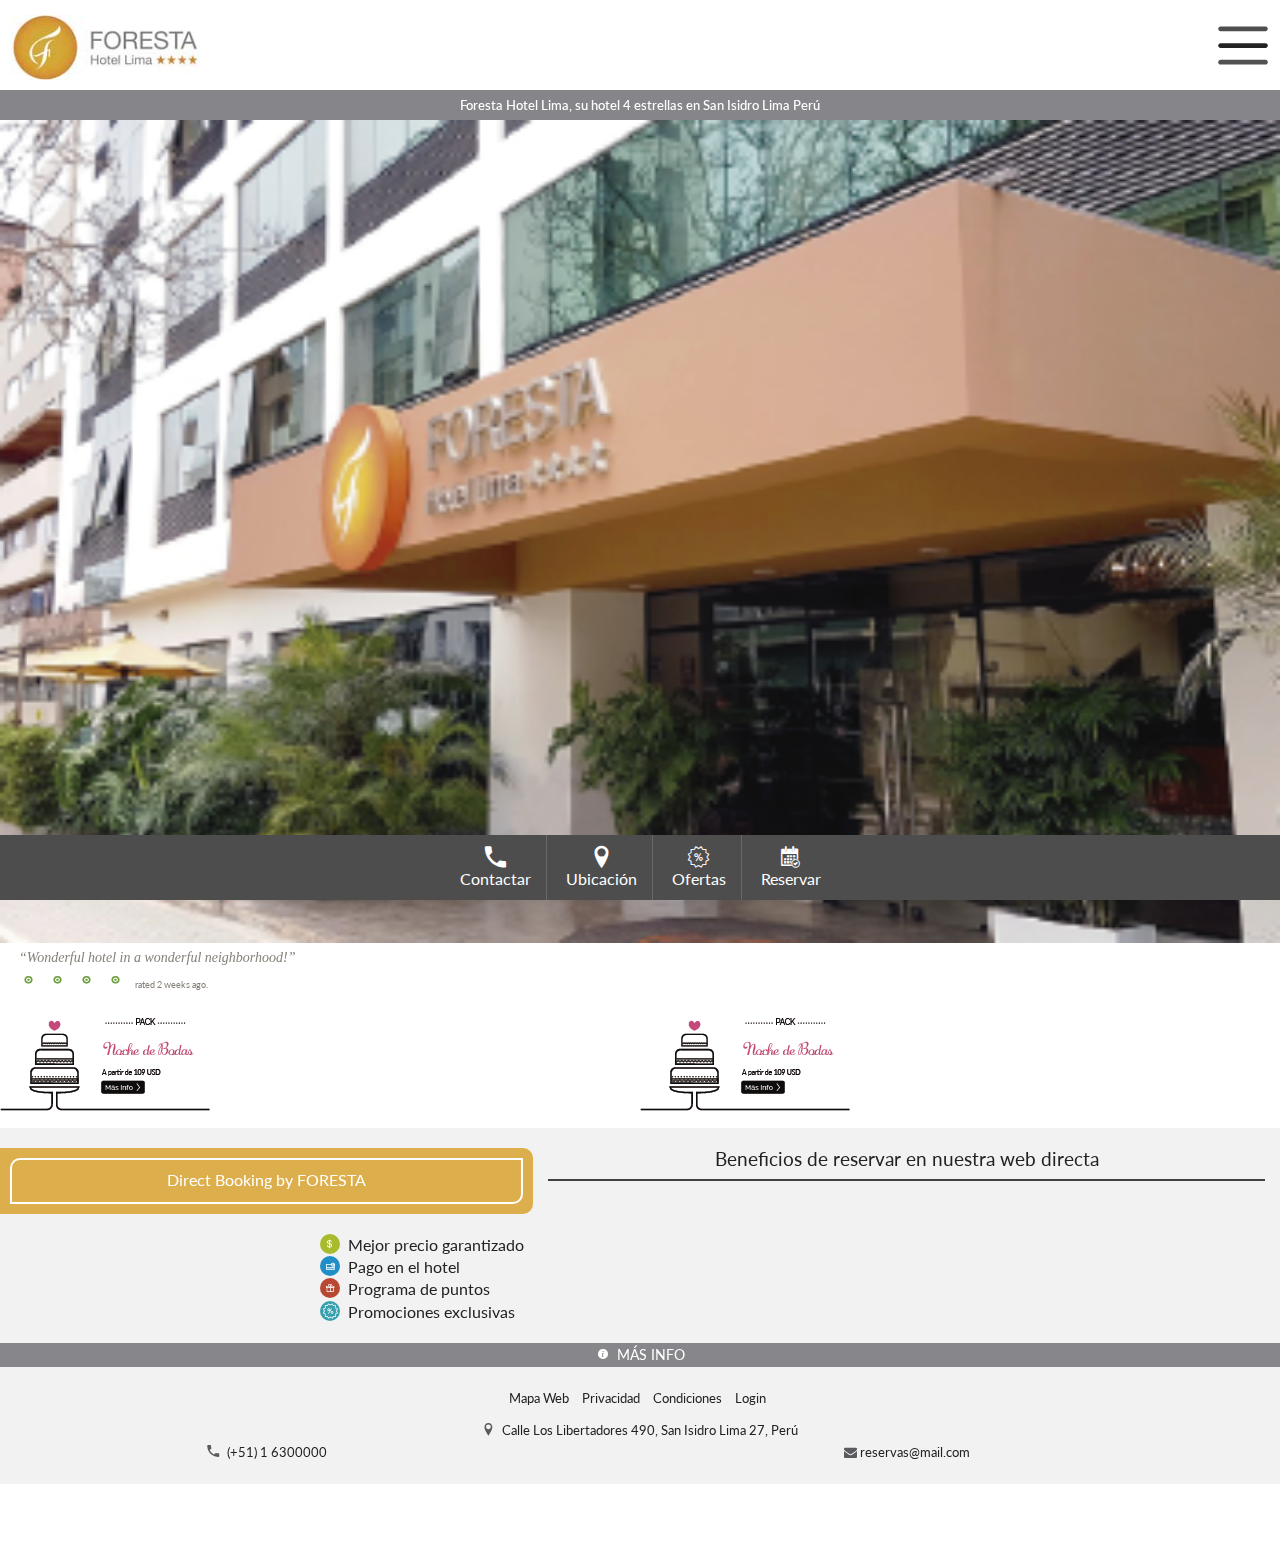
==== index.html @ a91d4d41 "Template Mobile hotel" ====
<!DOCTYPE html>
<html>
  <head>
    <title>
      Foresta hotel lima | Movile
    </title>
    <meta charset="utf-8"/>
    <link href="assets/css/forestahotellima.css" rel="stylesheet" type="text/css"/>
    <style>
      .slideout-menu { left: auto; }
      .btn-hamburger { left: auto; right: 12px;}
      .box { height: 1500px; }
    </style>
    <title>
      Slideout right tests
    </title>
  </head>
  <body>
    <nav class="menu" id="menu">
      <section class="menu-section">
        <!-- <h3 class="menu-section-title">
          Docs
        </h3> -->
        <ul class="menu-section-list">
          <li>
            <a href="#" target="_blank">
              Contactar
            </a>
          </li>
          <li>
            <a href="#" target="_blank">
              Contactar
            </a>
          </li>
          <li>
            <a href="#" target="_blank">
              API
            </a>
          </li>
          <li>
            <a href="#" target="_blank">
              Contactar
            </a>
          </li>
        </ul>
      </section>
    </nav>
    <main class="panel" id="panel">
      <header class="panel-header">
        <button class="btn-hamburger js-slideout-toggle">
        </button>
        <h1 class="logo">
          <img src="/assets/img/svg/logo.svg"/>
        </h1>
      </header>
      <section class="box-hotel-front">
        <h2 class="box-highlight">
          Foresta Hotel Lima, su hotel 4 estrellas en San Isidro Lima Perú
        </h2>
        <div class="box-content">
          <img src="/assets/img/slider-home/hotelfront-01.png">
          </img>
        </div>
        <div class="comenth">
          <span class="comments">
            “Wonderful hotel in a wonderful neighborhood!”
          </span>
          <span class="review-star">
            <i class="icon-ico-pointsev">
            </i>
            <i class="icon-ico-pointsev">
            </i>
            <i class="icon-ico-pointsev">
            </i>
            <i class="icon-ico-pointsev">
            </i>
            rated 2 weeks ago.
          </span>
        </div>
      </section>
      <section class="slide">
        <div class="slide-hor">
          <div class="slide-cont">
            <img src="/assets/img/svg/packs/pack01.png"/>
            
          </div>
          <div class="slide-cont">
            <img src="/assets/img/svg/packs/pack01.png"/>
            
          </div>
          <div class="slide-cont">
            <img src="/assets/img/svg/packs/pack01.png"/>
            
          </div>
        </div>
      </section>
      <section class="benefis">
        <div class=" clearfix _mb10">
          <div class="col-xs-5 con-ben">
            <div class="box-cob">
              <p>
                <span>
                  Direct Booking
                </span>
                <span>
                  <span>
                    by
                  </span>
                  FORESTA
                </span>
              </p>
            </div>
          </div>
          <div class="col-xs-7">
            <p class="cont-txt-bn">
              Beneficios de reservar en nuestra web directa
            </p>
          </div>
        </div>
        <div class="dimeul">
          <div>
            <i class="icon-ico-current ">
            </i>
            Mejor precio garantizado
          </div>
          <div>
            <i class="icon-ico-creditcard ">
            </i>
            Pago en el hotel
          </div>
          <div>
            <i class="icon-ico-gift">
            </i>
            Programa de puntos
          </div>
          <div>
            <i class="icon-ico-promo ">
            </i>
            Promociones exclusivas
          </div>
        </div>
        <div class="infoben">
          <span>
            <i class="icon-ico-masinfo">
            </i>
            MÁS INFO
          </span>
        </div>
      </section>
      <footer class="footer">
        <div class="menu-fo">
          <ul class="list-inline">
            <li>
              Mapa Web
            </li>
            <li>
              Privacidad
            </li>
            <li>
              Condiciones
            </li>
            <li>
              Login
            </li>
          </ul>
        </div>
        <div class="directa clearfix">
          <i class="icon-ico-locale grays">
          </i>
          <span>
            Calle Los Libertadores 490, San Isidro Lima 27, Perú
          </span>
        </div>
        <div class="directa clearfix">
          <div class="col-xs-5">
            <i class="icon-ico-phone grays">
            </i>
            <span>
              (+51) 1 6300000
            </span>
          </div>
          <div class="col-xs-7">
            <span>
             <i class="fa fa-envelope grays" aria-hidden="true"></i>
              reservas@mail.com
            </span>
          </div>
        </div>
      </footer>
    </main>
    <script src="assets/js/lib/jquery.min.js">
    </script>
    <script src="assets/css/lib/bootstrap-3.3.7/js/bootstrap.min.js">
    </script>
    <script src="assets/js/lib/selectric/jquery.selectric.js">
    </script>
    <script src="assets/js/lib/slideout/slideout.min.js">
    </script>
    <script src="assets/css/lib/slick-1.6.0/slick/slick.min.js">
    </script>
    <script src="assets/js/forestahotellima.js">
    </script>
    <script>
      window.onload = function() {
        var slideout = new Slideout({
          'panel': document.getElementById('panel'),
          'menu': document.getElementById('menu'),
          'side': 'right'
        });

        document.querySelector('.js-slideout-toggle').addEventListener('click', function() {
          slideout.toggle();
        });

        document.querySelector('.menu').addEventListener('click', function(eve) {
          if (eve.target.nodeName === 'A') { slideout.close(); }
        });
      };
    </script>
    <div class="fiedmenub">
    	<ul class="list-inline">
    		<li>
    			<a href="#">
    				<span class="icon-ico-phone"></span>
    				<p>Contactar</p>
    			</a>
    		</li>
    		<li>
    			<a href="#">
    				<span class="icon-ico-locale"></span>
    				<p>Ubicación</p>
    			</a>
    		</li>
    		<li>
    			<a href="#">
    				<span class="icon-ico-promo"></span>
    				<p>Ofertas</p>
    			</a>
    		</li>
    		<li>
    			<a href="#">
    				<span class="icon-ico-reserv"></span>
    				<p>Reservar</p>
    			</a>
    		</li>
    	</ul>
    </div>
  </body>
</html>
---- assets/css/forestahotellima.css ----
@import url(lib/bootstrap-3.3.7/css/bootstrap.min.css);@import url(lib/slick-1.6.0/slick/slick.css);@import url(lib/slick-1.6.0/slick/slick-theme.css);@import url(fonts/font-awesome/css/font-awesome.min.css);@import url(fonts/fontforesta/stylesheet.css);@import url(fonts/foresta-font-icon/style.css);@import url(lib/slideout/index.css);.selectric-wrapper{position:relative;cursor:pointer}.selectric-responsive{width:100%}.selectric{border:1px solid #DDD;border-radius:0px;background:#F8F8F8;position:relative;overflow:hidden}.selectric .label{display:block;white-space:nowrap;overflow:hidden;text-overflow:ellipsis;margin:0 38px 0 10px;font-size:12px;line-height:38px;color:#444;height:38px;user-select:none}.selectric .button{display:block;position:absolute;right:0;top:0;width:38px;height:38px;line-height:38px;background-color:#F8f8f8;color:#BBB;text-align:center;font:0/0 a;*font:20px/38px Lucida Sans Unicode,Arial Unicode MS,Arial}.selectric .button:after{content:" ";position:absolute;top:0;right:0;bottom:0;left:0;margin:auto;width:0;height:0;border:4px solid transparent;border-top-color:#BBB;border-bottom:none}.selectric-focus .selectric{border-color:#aaa}.selectric-hover .selectric{border-color:#c4c4c4}.selectric-hover .selectric .button{color:#a2a2a2}.selectric-hover .selectric .button:after{border-top-color:#a2a2a2}.selectric-open{z-index:9999}.selectric-open .selectric{border-color:#c4c4c4}.selectric-open .selectric-items{display:block}.selectric-disabled{filter:alpha(opacity=50);opacity:0.5;cursor:default;user-select:none}.selectric-hide-select{position:relative;overflow:hidden;width:0;height:0}.selectric-hide-select select{position:absolute;left:-100%}.selectric-hide-select.selectric-is-native{position:absolute;width:100%;height:100%;z-index:10}.selectric-hide-select.selectric-is-native select{position:absolute;top:0;left:0;right:0;height:100%;width:100%;border:none;z-index:1;box-sizing:border-box;opacity:0}.selectric-input{position:absolute !important;top:0 !important;left:0 !important;overflow:hidden !important;clip:rect(0, 0, 0, 0) !important;margin:0 !important;padding:0 !important;width:1px !important;height:1px !important;outline:none !important;border:none !important;*font:0/0 a !important;background:none !important}.selectric-temp-show{position:absolute !important;visibility:hidden !important;display:block !important}.selectric-items{display:none;position:absolute;top:100%;left:0;background:#F8F8F8;border:1px solid #c4c4c4;z-index:-1;box-shadow:0 0 10px -6px}.selectric-items .selectric-scroll{height:100%;overflow:auto}.selectric-above .selectric-items{top:auto;bottom:100%}.selectric-items ul,.selectric-items li{list-style:none;padding:0;margin:0;font-size:12px;line-height:20px;min-height:20px}.selectric-items li{display:block;padding:10px;color:#666;cursor:pointer}.selectric-items li.selected{background:#E0E0E0;color:#444}.selectric-items li.highlighted{background:#D0D0D0;color:#444}.selectric-items li:hover{background:#D5D5D5;color:#444}.selectric-items .disabled{filter:alpha(opacity=50);opacity:0.5;cursor:default !important;background:none !important;color:#666 !important;user-select:none}.selectric-items .selectric-group .selectric-group-label{font-weight:bold;padding-left:10px;cursor:default;user-select:none;background:none;color:#444}.selectric-items .selectric-group.disabled li{filter:alpha(opacity=100);opacity:1}.selectric-items .selectric-group li{padding-left:25px}*{font-family:'Lato', Raleway, sans-serif}body{margin:0;padding:0}.logo{width:200px;margin:0;padding-left:10px;padding-top:10px}.box-hotel-front .box-highlight{background-color:#868589;color:#fff;padding:8px;text-align:center;font-size:13px;font-family:'Lato';margin:0;margin-top:10px}.box-hotel-front .box-content img{width:100%;height:auto;margin:0;padding:0}.box-hotel-front .comenth .comments{display:block;font-family:'Times New Roman';font-size:14px;padding:4px;color:#858078;padding-bottom:0;padding-left:19px;font-style:italic;text-align:left}.box-hotel-front .comenth .review-star{display:block;font-size:9px;color:#858078;font-family:'Lato';padding-left:19px;text-align:left}.box-hotel-front .comenth .review-star i.icon-ico-pointsev{font-size:19px}.slide .slide-hor .slide-cont.slick-slide{margin-right:20px}.benefis{padding-top:20px;background-color:#f2f2f2}.benefis ._mb10{margin-bottom:20px}.benefis .dimeul{text-align:left;margin-bottom:20px;padding-left:25%;padding-right:25%}.benefis .con-ben{background-color:#dcaf4c;color:#fff;padding:10px;border-radius:0 10px 10px 0}.benefis .con-ben .box-cob{border-radius:10px 0 10px 0;border:2px solid #fff;padding-top:9px}.benefis .cont-txt-bn{font-size:19px;border-bottom:2px solid #434142;padding-bottom:8px}.benefis .brgrem{border-radius:10px;margin-right:7px}.benefis .brgrem.greem-con{background:#aaba2d}.benefis .brgrem.blue-con{background:#218fc7}.benefis .brgrem.red-con{background:#b94833}.benefis .brgrem.mgt-con{background:#39a1ae}.benefis .icon-ico-promo:before{background:#39a1ae;border-radius:10px;padding:2px}.benefis .icon-ico-current:before{background:#aaba2d;border-radius:10px;padding:2px}.benefis .icon-ico-creditcard:before{background:#218fc7;border-radius:10px;padding:2px}.benefis .icon-ico-gift:before{background:#b94833;border-radius:10px;padding:2px}.benefis .infoben{background-color:#87868a}.benefis .infoben span{font-family:'Lato';font-size:14px;color:#fff}.footer{padding-top:20px;background-color:#f2f2f2;font-size:13px;padding-bottom:20px}.footer .grays:before{color:#5b5b5f}.modal-backdrop{position:fixed;top:16%;right:0;bottom:9.5%;left:0;z-index:3;background-color:transparent}.modal{position:fixed;top:7%;right:0;bottom:0;left:0;z-index:4;display:none;overflow:hidden;-webkit-overflow-scrolling:touch;outline:0}.modal-header{border-bottom:1px solid #f2f2f2;background:#d7d8db;border-radius:10px 10px 0 0;padding:0}.modal-header .close{margin-top:-2px;position:absolute;right:11px;top:10px}.compare-pre{background:#00203e;bottom:65px;z-index:9;position:fixed;width:100%;text-align:center;padding-top:7px}.compare-pre a{color:#fff;text-decoration:none}.modal-content{position:relative;background-color:#f2f2f2;-webkit-background-clip:padding-box;background-clip:padding-box;border:none;border:none;border-radius:0;outline:0;-webkit-box-shadow:none;box-shadow:none}.modal-body{padding:20px;overflow:scroll;height:369px}.continit p{font-size:9px;line-height:12px}.icon-ico-current:before{background:#aaba2d;border-radius:10px;padding:2px}.tbles h4{font-family:'Lato';font-style:italic;font-size:12px}.tbles .f9{font-size:9px;line-height:13px}.acotap{background-color:#ccc;margin-bottom:9px}.acotap a{padding-left:10px;font-size:10px;font-family:'Lato';font-style:italic;color:#000}.contentoll{padding:10px;font-size:8px;font-family:'Lato';font-style:italic;background:#f7f4f4}.sds{background:#828282;width:35px;height:24px;padding-top:2px;color:#fff}.fiedmenub{height:65px;position:relative}.fiedmenub ul{text-align:center;margin:0;background-color:#4d4d4d;color:#fff;position:fixed;bottom:0;width:100%;z-index:5}.fiedmenub ul li{padding-top:10px;padding-right:15px;padding-left:15px;border-right:.5px solid #696969}.fiedmenub ul li:last-child{border-right:none}.fiedmenub ul li span{display:block;font-size:23px}.fiedmenub ul li a{text-decoration:none;color:#fff}.fiedmenub ul li a:hover{text-decoration:none;color:#fff}.panel{margin-bottom:0;background-color:#fff;border:none;border-radius:none;-webkit-box-shadow:none;box-shadow:none}
/*# sourceMappingURL=forestahotellima.css.map */
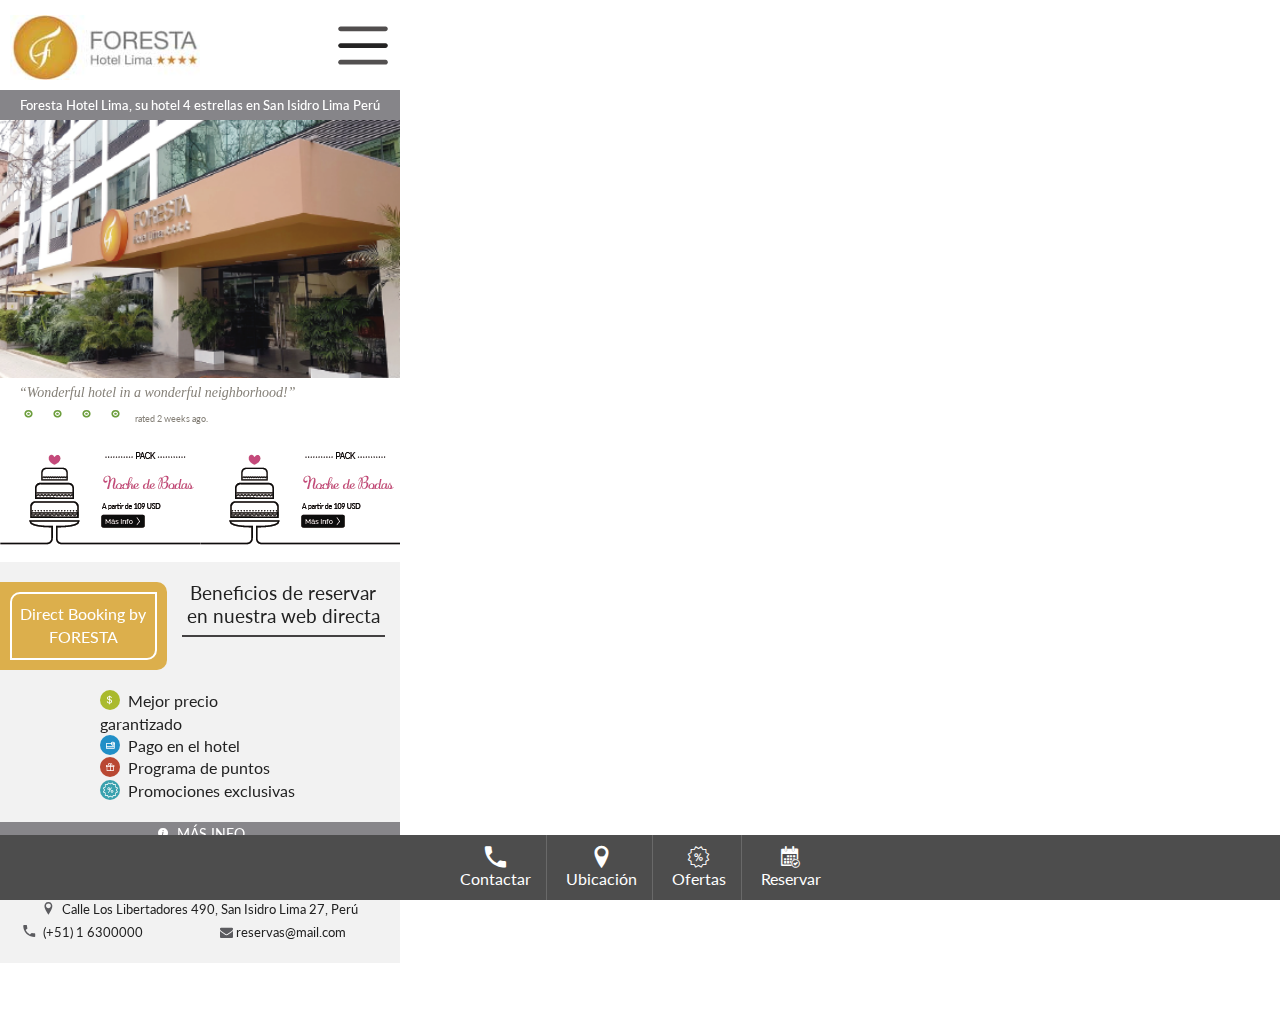
==== commit 6dbc3a82: "Edit imagen error" ====
--- a/index.html
+++ b/index.html
@@ -15,7 +15,7 @@
       Slideout right tests
     </title>
   </head>
-  <body>
+  <body class="c400" style="width: 400px;">
     <nav class="menu" id="menu">
       <section class="menu-section">
         <!-- <h3 class="menu-section-title">
@@ -50,7 +50,7 @@
         <button class="btn-hamburger js-slideout-toggle">
         </button>
         <h1 class="logo">
-          <img src="/assets/img/svg/logo.svg"/>
+          <img src="assets/img/svg/logo.svg"/>
         </h1>
       </header>
       <section class="box-hotel-front">
@@ -58,7 +58,7 @@
           Foresta Hotel Lima, su hotel 4 estrellas en San Isidro Lima Perú
         </h2>
         <div class="box-content">
-          <img src="/assets/img/slider-home/hotelfront-01.png">
+          <img src="assets/img/slider-home/hotelfront-01.png">
           </img>
         </div>
         <div class="comenth">
@@ -81,15 +81,15 @@
       <section class="slide">
         <div class="slide-hor">
           <div class="slide-cont">
-            <img src="/assets/img/svg/packs/pack01.png"/>
+            <img src="assets/img/svg/packs/pack01.png"/>
             
           </div>
           <div class="slide-cont">
-            <img src="/assets/img/svg/packs/pack01.png"/>
+            <img src="assets/img/svg/packs/pack01.png"/>
             
           </div>
           <div class="slide-cont">
-            <img src="/assets/img/svg/packs/pack01.png"/>
+            <img src="assets/img/svg/packs/pack01.png"/>
             
           </div>
         </div>
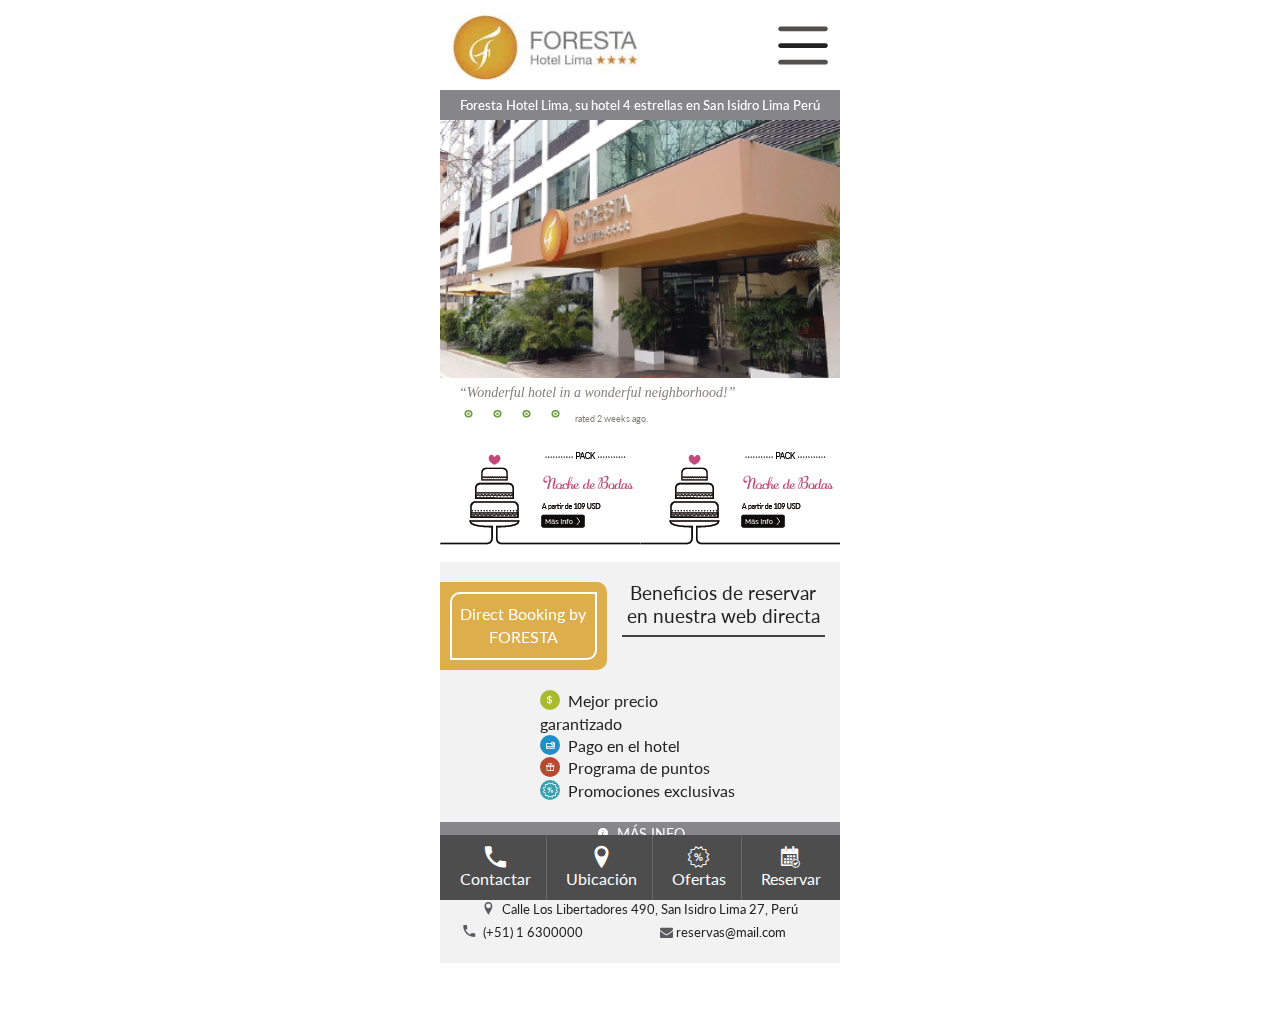
==== commit d55ab637: "Edit style fix v. mobile" ====
--- a/index.html
+++ b/index.html
@@ -1,5 +1,5 @@
 <!DOCTYPE html>
-<html>
+<html style="width: 400px;">
   <head>
     <title>
       Foresta hotel lima | Movile
@@ -15,7 +15,7 @@
       Slideout right tests
     </title>
   </head>
-  <body class="c400" style="width: 400px;">
+  <body class="c400" >
     <nav class="menu" id="menu">
       <section class="menu-section">
         <!-- <h3 class="menu-section-title">
--- a/assets/css/forestahotellima.css
+++ b/assets/css/forestahotellima.css
@@ -1,2 +1,2 @@
-@import url(lib/bootstrap-3.3.7/css/bootstrap.min.css);@import url(lib/slick-1.6.0/slick/slick.css);@import url(lib/slick-1.6.0/slick/slick-theme.css);@import url(fonts/font-awesome/css/font-awesome.min.css);@import url(fonts/fontforesta/stylesheet.css);@import url(fonts/foresta-font-icon/style.css);@import url(lib/slideout/index.css);.selectric-wrapper{position:relative;cursor:pointer}.selectric-responsive{width:100%}.selectric{border:1px solid #DDD;border-radius:0px;background:#F8F8F8;position:relative;overflow:hidden}.selectric .label{display:block;white-space:nowrap;overflow:hidden;text-overflow:ellipsis;margin:0 38px 0 10px;font-size:12px;line-height:38px;color:#444;height:38px;user-select:none}.selectric .button{display:block;position:absolute;right:0;top:0;width:38px;height:38px;line-height:38px;background-color:#F8f8f8;color:#BBB;text-align:center;font:0/0 a;*font:20px/38px Lucida Sans Unicode,Arial Unicode MS,Arial}.selectric .button:after{content:" ";position:absolute;top:0;right:0;bottom:0;left:0;margin:auto;width:0;height:0;border:4px solid transparent;border-top-color:#BBB;border-bottom:none}.selectric-focus .selectric{border-color:#aaa}.selectric-hover .selectric{border-color:#c4c4c4}.selectric-hover .selectric .button{color:#a2a2a2}.selectric-hover .selectric .button:after{border-top-color:#a2a2a2}.selectric-open{z-index:9999}.selectric-open .selectric{border-color:#c4c4c4}.selectric-open .selectric-items{display:block}.selectric-disabled{filter:alpha(opacity=50);opacity:0.5;cursor:default;user-select:none}.selectric-hide-select{position:relative;overflow:hidden;width:0;height:0}.selectric-hide-select select{position:absolute;left:-100%}.selectric-hide-select.selectric-is-native{position:absolute;width:100%;height:100%;z-index:10}.selectric-hide-select.selectric-is-native select{position:absolute;top:0;left:0;right:0;height:100%;width:100%;border:none;z-index:1;box-sizing:border-box;opacity:0}.selectric-input{position:absolute !important;top:0 !important;left:0 !important;overflow:hidden !important;clip:rect(0, 0, 0, 0) !important;margin:0 !important;padding:0 !important;width:1px !important;height:1px !important;outline:none !important;border:none !important;*font:0/0 a !important;background:none !important}.selectric-temp-show{position:absolute !important;visibility:hidden !important;display:block !important}.selectric-items{display:none;position:absolute;top:100%;left:0;background:#F8F8F8;border:1px solid #c4c4c4;z-index:-1;box-shadow:0 0 10px -6px}.selectric-items .selectric-scroll{height:100%;overflow:auto}.selectric-above .selectric-items{top:auto;bottom:100%}.selectric-items ul,.selectric-items li{list-style:none;padding:0;margin:0;font-size:12px;line-height:20px;min-height:20px}.selectric-items li{display:block;padding:10px;color:#666;cursor:pointer}.selectric-items li.selected{background:#E0E0E0;color:#444}.selectric-items li.highlighted{background:#D0D0D0;color:#444}.selectric-items li:hover{background:#D5D5D5;color:#444}.selectric-items .disabled{filter:alpha(opacity=50);opacity:0.5;cursor:default !important;background:none !important;color:#666 !important;user-select:none}.selectric-items .selectric-group .selectric-group-label{font-weight:bold;padding-left:10px;cursor:default;user-select:none;background:none;color:#444}.selectric-items .selectric-group.disabled li{filter:alpha(opacity=100);opacity:1}.selectric-items .selectric-group li{padding-left:25px}*{font-family:'Lato', Raleway, sans-serif}body{margin:0;padding:0}.logo{width:200px;margin:0;padding-left:10px;padding-top:10px}.box-hotel-front .box-highlight{background-color:#868589;color:#fff;padding:8px;text-align:center;font-size:13px;font-family:'Lato';margin:0;margin-top:10px}.box-hotel-front .box-content img{width:100%;height:auto;margin:0;padding:0}.box-hotel-front .comenth .comments{display:block;font-family:'Times New Roman';font-size:14px;padding:4px;color:#858078;padding-bottom:0;padding-left:19px;font-style:italic;text-align:left}.box-hotel-front .comenth .review-star{display:block;font-size:9px;color:#858078;font-family:'Lato';padding-left:19px;text-align:left}.box-hotel-front .comenth .review-star i.icon-ico-pointsev{font-size:19px}.slide .slide-hor .slide-cont.slick-slide{margin-right:20px}.benefis{padding-top:20px;background-color:#f2f2f2}.benefis ._mb10{margin-bottom:20px}.benefis .dimeul{text-align:left;margin-bottom:20px;padding-left:25%;padding-right:25%}.benefis .con-ben{background-color:#dcaf4c;color:#fff;padding:10px;border-radius:0 10px 10px 0}.benefis .con-ben .box-cob{border-radius:10px 0 10px 0;border:2px solid #fff;padding-top:9px}.benefis .cont-txt-bn{font-size:19px;border-bottom:2px solid #434142;padding-bottom:8px}.benefis .brgrem{border-radius:10px;margin-right:7px}.benefis .brgrem.greem-con{background:#aaba2d}.benefis .brgrem.blue-con{background:#218fc7}.benefis .brgrem.red-con{background:#b94833}.benefis .brgrem.mgt-con{background:#39a1ae}.benefis .icon-ico-promo:before{background:#39a1ae;border-radius:10px;padding:2px}.benefis .icon-ico-current:before{background:#aaba2d;border-radius:10px;padding:2px}.benefis .icon-ico-creditcard:before{background:#218fc7;border-radius:10px;padding:2px}.benefis .icon-ico-gift:before{background:#b94833;border-radius:10px;padding:2px}.benefis .infoben{background-color:#87868a}.benefis .infoben span{font-family:'Lato';font-size:14px;color:#fff}.footer{padding-top:20px;background-color:#f2f2f2;font-size:13px;padding-bottom:20px}.footer .grays:before{color:#5b5b5f}.modal-backdrop{position:fixed;top:16%;right:0;bottom:9.5%;left:0;z-index:3;background-color:transparent}.modal{position:fixed;top:7%;right:0;bottom:0;left:0;z-index:4;display:none;overflow:hidden;-webkit-overflow-scrolling:touch;outline:0}.modal-header{border-bottom:1px solid #f2f2f2;background:#d7d8db;border-radius:10px 10px 0 0;padding:0}.modal-header .close{margin-top:-2px;position:absolute;right:11px;top:10px}.compare-pre{background:#00203e;bottom:65px;z-index:9;position:fixed;width:100%;text-align:center;padding-top:7px}.compare-pre a{color:#fff;text-decoration:none}.modal-content{position:relative;background-color:#f2f2f2;-webkit-background-clip:padding-box;background-clip:padding-box;border:none;border:none;border-radius:0;outline:0;-webkit-box-shadow:none;box-shadow:none}.modal-body{padding:20px;overflow:scroll;height:369px}.continit p{font-size:9px;line-height:12px}.icon-ico-current:before{background:#aaba2d;border-radius:10px;padding:2px}.tbles h4{font-family:'Lato';font-style:italic;font-size:12px}.tbles .f9{font-size:9px;line-height:13px}.acotap{background-color:#ccc;margin-bottom:9px}.acotap a{padding-left:10px;font-size:10px;font-family:'Lato';font-style:italic;color:#000}.contentoll{padding:10px;font-size:8px;font-family:'Lato';font-style:italic;background:#f7f4f4}.sds{background:#828282;width:35px;height:24px;padding-top:2px;color:#fff}.fiedmenub{height:65px;position:relative}.fiedmenub ul{text-align:center;margin:0;background-color:#4d4d4d;color:#fff;position:fixed;bottom:0;width:100%;z-index:5}.fiedmenub ul li{padding-top:10px;padding-right:15px;padding-left:15px;border-right:.5px solid #696969}.fiedmenub ul li:last-child{border-right:none}.fiedmenub ul li span{display:block;font-size:23px}.fiedmenub ul li a{text-decoration:none;color:#fff}.fiedmenub ul li a:hover{text-decoration:none;color:#fff}.panel{margin-bottom:0;background-color:#fff;border:none;border-radius:none;-webkit-box-shadow:none;box-shadow:none}
+@import url(lib/bootstrap-3.3.7/css/bootstrap.min.css);@import url(lib/slick-1.6.0/slick/slick.css);@import url(lib/slick-1.6.0/slick/slick-theme.css);@import url(fonts/font-awesome/css/font-awesome.min.css);@import url(fonts/fontforesta/stylesheet.css);@import url(fonts/foresta-font-icon/style.css);@import url(lib/slideout/index.css);.selectric-wrapper{position:relative;cursor:pointer}.selectric-responsive{width:100%}.selectric{border:1px solid #DDD;border-radius:0px;background:#F8F8F8;position:relative;overflow:hidden}.selectric .label{display:block;white-space:nowrap;overflow:hidden;text-overflow:ellipsis;margin:0 38px 0 10px;font-size:12px;line-height:38px;color:#444;height:38px;user-select:none}.selectric .button{display:block;position:absolute;right:0;top:0;width:38px;height:38px;line-height:38px;background-color:#F8f8f8;color:#BBB;text-align:center;font:0/0 a;*font:20px/38px Lucida Sans Unicode,Arial Unicode MS,Arial}.selectric .button:after{content:" ";position:absolute;top:0;right:0;bottom:0;left:0;margin:auto;width:0;height:0;border:4px solid transparent;border-top-color:#BBB;border-bottom:none}.selectric-focus .selectric{border-color:#aaa}.selectric-hover .selectric{border-color:#c4c4c4}.selectric-hover .selectric .button{color:#a2a2a2}.selectric-hover .selectric .button:after{border-top-color:#a2a2a2}.selectric-open{z-index:9999}.selectric-open .selectric{border-color:#c4c4c4}.selectric-open .selectric-items{display:block}.selectric-disabled{filter:alpha(opacity=50);opacity:0.5;cursor:default;user-select:none}.selectric-hide-select{position:relative;overflow:hidden;width:0;height:0}.selectric-hide-select select{position:absolute;left:-100%}.selectric-hide-select.selectric-is-native{position:absolute;width:100%;height:100%;z-index:10}.selectric-hide-select.selectric-is-native select{position:absolute;top:0;left:0;right:0;height:100%;width:100%;border:none;z-index:1;box-sizing:border-box;opacity:0}.selectric-input{position:absolute !important;top:0 !important;left:0 !important;overflow:hidden !important;clip:rect(0, 0, 0, 0) !important;margin:0 !important;padding:0 !important;width:1px !important;height:1px !important;outline:none !important;border:none !important;*font:0/0 a !important;background:none !important}.selectric-temp-show{position:absolute !important;visibility:hidden !important;display:block !important}.selectric-items{display:none;position:absolute;top:100%;left:0;background:#F8F8F8;border:1px solid #c4c4c4;z-index:-1;box-shadow:0 0 10px -6px}.selectric-items .selectric-scroll{height:100%;overflow:auto}.selectric-above .selectric-items{top:auto;bottom:100%}.selectric-items ul,.selectric-items li{list-style:none;padding:0;margin:0;font-size:12px;line-height:20px;min-height:20px}.selectric-items li{display:block;padding:10px;color:#666;cursor:pointer}.selectric-items li.selected{background:#E0E0E0;color:#444}.selectric-items li.highlighted{background:#D0D0D0;color:#444}.selectric-items li:hover{background:#D5D5D5;color:#444}.selectric-items .disabled{filter:alpha(opacity=50);opacity:0.5;cursor:default !important;background:none !important;color:#666 !important;user-select:none}.selectric-items .selectric-group .selectric-group-label{font-weight:bold;padding-left:10px;cursor:default;user-select:none;background:none;color:#444}.selectric-items .selectric-group.disabled li{filter:alpha(opacity=100);opacity:1}.selectric-items .selectric-group li{padding-left:25px}*{font-family:'Lato', Raleway, sans-serif}body{margin:0;padding:0}.logo{width:200px;margin:0;padding-left:10px;padding-top:10px}.box-hotel-front .box-highlight{background-color:#868589;color:#fff;padding:8px;text-align:center;font-size:13px;font-family:'Lato';margin:0;margin-top:10px}.box-hotel-front .box-content img{width:100%;height:auto;margin:0;padding:0}.box-hotel-front .comenth .comments{display:block;font-family:'Times New Roman';font-size:14px;padding:4px;color:#858078;padding-bottom:0;padding-left:19px;font-style:italic;text-align:left}.box-hotel-front .comenth .review-star{display:block;font-size:9px;color:#858078;font-family:'Lato';padding-left:19px;text-align:left}.box-hotel-front .comenth .review-star i.icon-ico-pointsev{font-size:19px}.slide .slide-hor .slide-cont.slick-slide{margin-right:20px}.benefis{padding-top:20px;background-color:#f2f2f2}.benefis ._mb10{margin-bottom:20px}.benefis .dimeul{text-align:left;margin-bottom:20px;padding-left:25%;padding-right:25%}.benefis .con-ben{background-color:#dcaf4c;color:#fff;padding:10px;border-radius:0 10px 10px 0}.benefis .con-ben .box-cob{border-radius:10px 0 10px 0;border:2px solid #fff;padding-top:9px}.benefis .cont-txt-bn{font-size:19px;border-bottom:2px solid #434142;padding-bottom:8px}.benefis .brgrem{border-radius:10px;margin-right:7px}.benefis .brgrem.greem-con{background:#aaba2d}.benefis .brgrem.blue-con{background:#218fc7}.benefis .brgrem.red-con{background:#b94833}.benefis .brgrem.mgt-con{background:#39a1ae}.benefis .icon-ico-promo:before{background:#39a1ae;border-radius:10px;padding:2px}.benefis .icon-ico-current:before{background:#aaba2d;border-radius:10px;padding:2px}.benefis .icon-ico-creditcard:before{background:#218fc7;border-radius:10px;padding:2px}.benefis .icon-ico-gift:before{background:#b94833;border-radius:10px;padding:2px}.benefis .infoben{background-color:#87868a}.benefis .infoben span{font-family:'Lato';font-size:14px;color:#fff}.footer{padding-top:20px;background-color:#f2f2f2;font-size:13px;padding-bottom:20px}.footer .grays:before{color:#5b5b5f}.modal-backdrop{position:fixed;top:16%;right:0;bottom:9.5%;left:0;z-index:3;background-color:transparent}.modal{position:fixed;top:7%;right:0;bottom:0;left:0;z-index:4;display:none;overflow:hidden;-webkit-overflow-scrolling:touch;outline:0}.modal-header{border-bottom:1px solid #f2f2f2;background:#d7d8db;border-radius:10px 10px 0 0;padding:0}.modal-header .close{margin-top:-2px;position:absolute;right:11px;top:10px}.compare-pre{background:#00203e;bottom:65px;z-index:9;position:fixed;width:100%;text-align:center;padding-top:7px}.compare-pre a{color:#fff;text-decoration:none}.modal-content{position:relative;background-color:#f2f2f2;-webkit-background-clip:padding-box;background-clip:padding-box;border:none;border:none;border-radius:0;outline:0;-webkit-box-shadow:none;box-shadow:none}.modal-body{padding:20px;overflow:scroll;height:369px}.continit p{font-size:9px;line-height:12px}.icon-ico-current:before{background:#aaba2d;border-radius:10px;padding:2px}.tbles h4{font-family:'Lato';font-style:italic;font-size:12px}.tbles .f9{font-size:9px;line-height:13px}.acotap{background-color:#ccc;margin-bottom:9px}.acotap a{padding-left:10px;font-size:10px;font-family:'Lato';font-style:italic;color:#000}.contentoll{padding:10px;font-size:8px;font-family:'Lato';font-style:italic;background:#f7f4f4}.sds{background:#828282;width:35px;height:24px;padding-top:2px;color:#fff}.fiedmenub{height:65px;position:relative}.fiedmenub ul{text-align:center;margin:0;background-color:#4d4d4d;color:#fff;position:fixed;bottom:0;width:400px;z-index:5}.fiedmenub ul li{padding-top:10px;padding-right:15px;padding-left:15px;border-right:.5px solid #696969}.fiedmenub ul li:last-child{border-right:none}.fiedmenub ul li span{display:block;font-size:23px}.fiedmenub ul li a{text-decoration:none;color:#fff}.fiedmenub ul li a:hover{text-decoration:none;color:#fff}.panel{margin-bottom:0;background-color:#fff;border:none;border-radius:none;-webkit-box-shadow:none;box-shadow:none}
 /*# sourceMappingURL=forestahotellima.css.map */
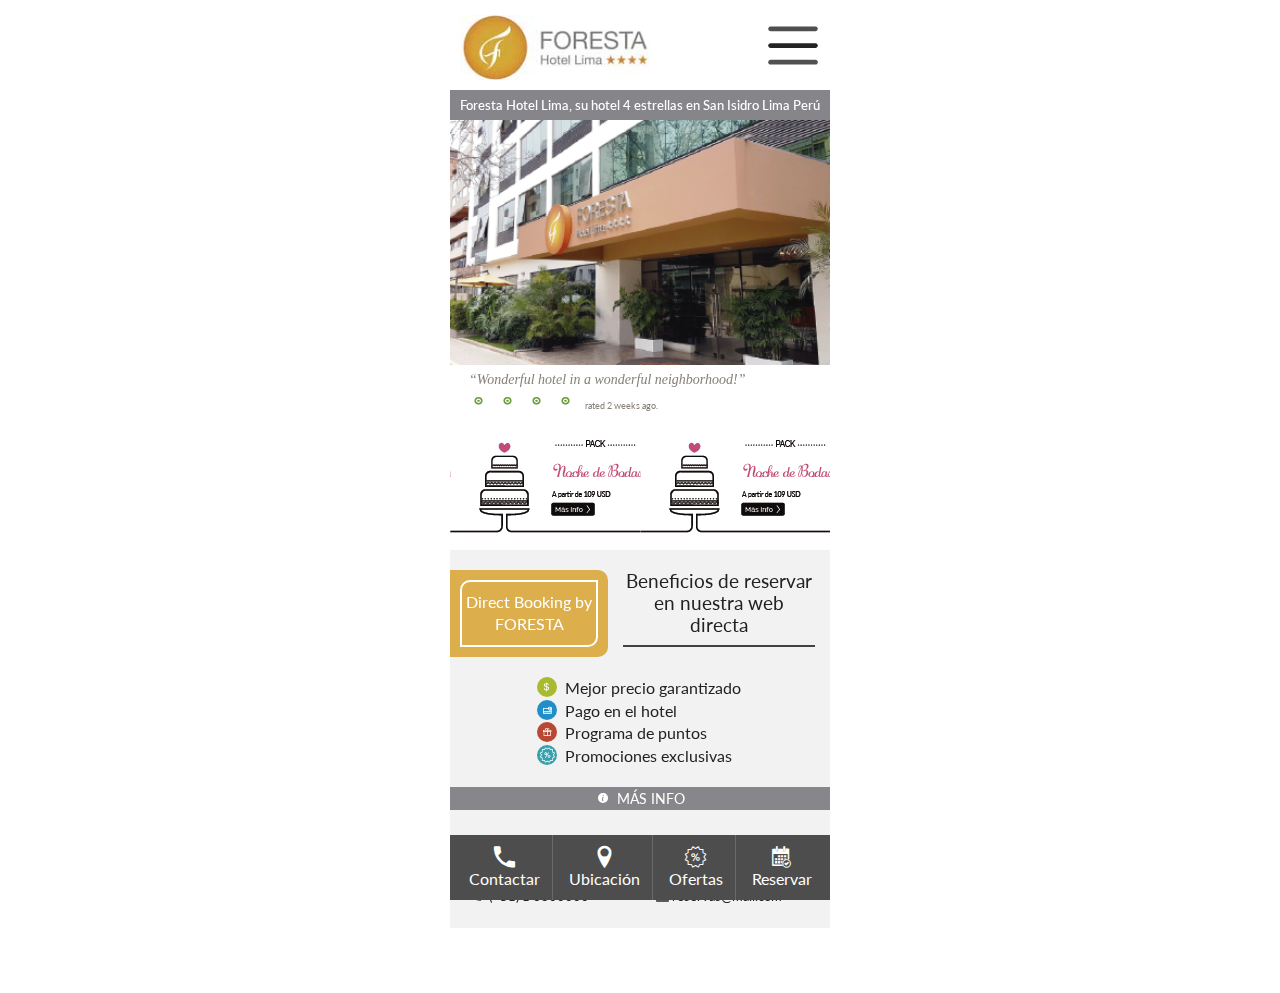
==== commit 7610ca3d: "Edit style fix v. mobile fi" ====
--- a/index.html
+++ b/index.html
@@ -1,5 +1,5 @@
 <!DOCTYPE html>
-<html style="width: 400px;">
+<html style="width: 380px;">
   <head>
     <title>
       Foresta hotel lima | Movile
--- a/assets/css/forestahotellima.css
+++ b/assets/css/forestahotellima.css
@@ -1,2 +1,2 @@
-@import url(lib/bootstrap-3.3.7/css/bootstrap.min.css);@import url(lib/slick-1.6.0/slick/slick.css);@import url(lib/slick-1.6.0/slick/slick-theme.css);@import url(fonts/font-awesome/css/font-awesome.min.css);@import url(fonts/fontforesta/stylesheet.css);@import url(fonts/foresta-font-icon/style.css);@import url(lib/slideout/index.css);.selectric-wrapper{position:relative;cursor:pointer}.selectric-responsive{width:100%}.selectric{border:1px solid #DDD;border-radius:0px;background:#F8F8F8;position:relative;overflow:hidden}.selectric .label{display:block;white-space:nowrap;overflow:hidden;text-overflow:ellipsis;margin:0 38px 0 10px;font-size:12px;line-height:38px;color:#444;height:38px;user-select:none}.selectric .button{display:block;position:absolute;right:0;top:0;width:38px;height:38px;line-height:38px;background-color:#F8f8f8;color:#BBB;text-align:center;font:0/0 a;*font:20px/38px Lucida Sans Unicode,Arial Unicode MS,Arial}.selectric .button:after{content:" ";position:absolute;top:0;right:0;bottom:0;left:0;margin:auto;width:0;height:0;border:4px solid transparent;border-top-color:#BBB;border-bottom:none}.selectric-focus .selectric{border-color:#aaa}.selectric-hover .selectric{border-color:#c4c4c4}.selectric-hover .selectric .button{color:#a2a2a2}.selectric-hover .selectric .button:after{border-top-color:#a2a2a2}.selectric-open{z-index:9999}.selectric-open .selectric{border-color:#c4c4c4}.selectric-open .selectric-items{display:block}.selectric-disabled{filter:alpha(opacity=50);opacity:0.5;cursor:default;user-select:none}.selectric-hide-select{position:relative;overflow:hidden;width:0;height:0}.selectric-hide-select select{position:absolute;left:-100%}.selectric-hide-select.selectric-is-native{position:absolute;width:100%;height:100%;z-index:10}.selectric-hide-select.selectric-is-native select{position:absolute;top:0;left:0;right:0;height:100%;width:100%;border:none;z-index:1;box-sizing:border-box;opacity:0}.selectric-input{position:absolute !important;top:0 !important;left:0 !important;overflow:hidden !important;clip:rect(0, 0, 0, 0) !important;margin:0 !important;padding:0 !important;width:1px !important;height:1px !important;outline:none !important;border:none !important;*font:0/0 a !important;background:none !important}.selectric-temp-show{position:absolute !important;visibility:hidden !important;display:block !important}.selectric-items{display:none;position:absolute;top:100%;left:0;background:#F8F8F8;border:1px solid #c4c4c4;z-index:-1;box-shadow:0 0 10px -6px}.selectric-items .selectric-scroll{height:100%;overflow:auto}.selectric-above .selectric-items{top:auto;bottom:100%}.selectric-items ul,.selectric-items li{list-style:none;padding:0;margin:0;font-size:12px;line-height:20px;min-height:20px}.selectric-items li{display:block;padding:10px;color:#666;cursor:pointer}.selectric-items li.selected{background:#E0E0E0;color:#444}.selectric-items li.highlighted{background:#D0D0D0;color:#444}.selectric-items li:hover{background:#D5D5D5;color:#444}.selectric-items .disabled{filter:alpha(opacity=50);opacity:0.5;cursor:default !important;background:none !important;color:#666 !important;user-select:none}.selectric-items .selectric-group .selectric-group-label{font-weight:bold;padding-left:10px;cursor:default;user-select:none;background:none;color:#444}.selectric-items .selectric-group.disabled li{filter:alpha(opacity=100);opacity:1}.selectric-items .selectric-group li{padding-left:25px}*{font-family:'Lato', Raleway, sans-serif}body{margin:0;padding:0}.logo{width:200px;margin:0;padding-left:10px;padding-top:10px}.box-hotel-front .box-highlight{background-color:#868589;color:#fff;padding:8px;text-align:center;font-size:13px;font-family:'Lato';margin:0;margin-top:10px}.box-hotel-front .box-content img{width:100%;height:auto;margin:0;padding:0}.box-hotel-front .comenth .comments{display:block;font-family:'Times New Roman';font-size:14px;padding:4px;color:#858078;padding-bottom:0;padding-left:19px;font-style:italic;text-align:left}.box-hotel-front .comenth .review-star{display:block;font-size:9px;color:#858078;font-family:'Lato';padding-left:19px;text-align:left}.box-hotel-front .comenth .review-star i.icon-ico-pointsev{font-size:19px}.slide .slide-hor .slide-cont.slick-slide{margin-right:20px}.benefis{padding-top:20px;background-color:#f2f2f2}.benefis ._mb10{margin-bottom:20px}.benefis .dimeul{text-align:left;margin-bottom:20px;padding-left:25%;padding-right:25%}.benefis .con-ben{background-color:#dcaf4c;color:#fff;padding:10px;border-radius:0 10px 10px 0}.benefis .con-ben .box-cob{border-radius:10px 0 10px 0;border:2px solid #fff;padding-top:9px}.benefis .cont-txt-bn{font-size:19px;border-bottom:2px solid #434142;padding-bottom:8px}.benefis .brgrem{border-radius:10px;margin-right:7px}.benefis .brgrem.greem-con{background:#aaba2d}.benefis .brgrem.blue-con{background:#218fc7}.benefis .brgrem.red-con{background:#b94833}.benefis .brgrem.mgt-con{background:#39a1ae}.benefis .icon-ico-promo:before{background:#39a1ae;border-radius:10px;padding:2px}.benefis .icon-ico-current:before{background:#aaba2d;border-radius:10px;padding:2px}.benefis .icon-ico-creditcard:before{background:#218fc7;border-radius:10px;padding:2px}.benefis .icon-ico-gift:before{background:#b94833;border-radius:10px;padding:2px}.benefis .infoben{background-color:#87868a}.benefis .infoben span{font-family:'Lato';font-size:14px;color:#fff}.footer{padding-top:20px;background-color:#f2f2f2;font-size:13px;padding-bottom:20px}.footer .grays:before{color:#5b5b5f}.modal-backdrop{position:fixed;top:16%;right:0;bottom:9.5%;left:0;z-index:3;background-color:transparent}.modal{position:fixed;top:7%;right:0;bottom:0;left:0;z-index:4;display:none;overflow:hidden;-webkit-overflow-scrolling:touch;outline:0}.modal-header{border-bottom:1px solid #f2f2f2;background:#d7d8db;border-radius:10px 10px 0 0;padding:0}.modal-header .close{margin-top:-2px;position:absolute;right:11px;top:10px}.compare-pre{background:#00203e;bottom:65px;z-index:9;position:fixed;width:100%;text-align:center;padding-top:7px}.compare-pre a{color:#fff;text-decoration:none}.modal-content{position:relative;background-color:#f2f2f2;-webkit-background-clip:padding-box;background-clip:padding-box;border:none;border:none;border-radius:0;outline:0;-webkit-box-shadow:none;box-shadow:none}.modal-body{padding:20px;overflow:scroll;height:369px}.continit p{font-size:9px;line-height:12px}.icon-ico-current:before{background:#aaba2d;border-radius:10px;padding:2px}.tbles h4{font-family:'Lato';font-style:italic;font-size:12px}.tbles .f9{font-size:9px;line-height:13px}.acotap{background-color:#ccc;margin-bottom:9px}.acotap a{padding-left:10px;font-size:10px;font-family:'Lato';font-style:italic;color:#000}.contentoll{padding:10px;font-size:8px;font-family:'Lato';font-style:italic;background:#f7f4f4}.sds{background:#828282;width:35px;height:24px;padding-top:2px;color:#fff}.fiedmenub{height:65px;position:relative}.fiedmenub ul{text-align:center;margin:0;background-color:#4d4d4d;color:#fff;position:fixed;bottom:0;width:400px;z-index:5}.fiedmenub ul li{padding-top:10px;padding-right:15px;padding-left:15px;border-right:.5px solid #696969}.fiedmenub ul li:last-child{border-right:none}.fiedmenub ul li span{display:block;font-size:23px}.fiedmenub ul li a{text-decoration:none;color:#fff}.fiedmenub ul li a:hover{text-decoration:none;color:#fff}.panel{margin-bottom:0;background-color:#fff;border:none;border-radius:none;-webkit-box-shadow:none;box-shadow:none}
+@import url(lib/bootstrap-3.3.7/css/bootstrap.min.css);@import url(lib/slick-1.6.0/slick/slick.css);@import url(lib/slick-1.6.0/slick/slick-theme.css);@import url(fonts/font-awesome/css/font-awesome.min.css);@import url(fonts/fontforesta/stylesheet.css);@import url(fonts/foresta-font-icon/style.css);@import url(lib/slideout/index.css);.selectric-wrapper{position:relative;cursor:pointer}.selectric-responsive{width:100%}.selectric{border:1px solid #DDD;border-radius:0px;background:#F8F8F8;position:relative;overflow:hidden}.selectric .label{display:block;white-space:nowrap;overflow:hidden;text-overflow:ellipsis;margin:0 38px 0 10px;font-size:12px;line-height:38px;color:#444;height:38px;user-select:none}.selectric .button{display:block;position:absolute;right:0;top:0;width:38px;height:38px;line-height:38px;background-color:#F8f8f8;color:#BBB;text-align:center;font:0/0 a;*font:20px/38px Lucida Sans Unicode,Arial Unicode MS,Arial}.selectric .button:after{content:" ";position:absolute;top:0;right:0;bottom:0;left:0;margin:auto;width:0;height:0;border:4px solid transparent;border-top-color:#BBB;border-bottom:none}.selectric-focus .selectric{border-color:#aaa}.selectric-hover .selectric{border-color:#c4c4c4}.selectric-hover .selectric .button{color:#a2a2a2}.selectric-hover .selectric .button:after{border-top-color:#a2a2a2}.selectric-open{z-index:9999}.selectric-open .selectric{border-color:#c4c4c4}.selectric-open .selectric-items{display:block}.selectric-disabled{filter:alpha(opacity=50);opacity:0.5;cursor:default;user-select:none}.selectric-hide-select{position:relative;overflow:hidden;width:0;height:0}.selectric-hide-select select{position:absolute;left:-100%}.selectric-hide-select.selectric-is-native{position:absolute;width:100%;height:100%;z-index:10}.selectric-hide-select.selectric-is-native select{position:absolute;top:0;left:0;right:0;height:100%;width:100%;border:none;z-index:1;box-sizing:border-box;opacity:0}.selectric-input{position:absolute !important;top:0 !important;left:0 !important;overflow:hidden !important;clip:rect(0, 0, 0, 0) !important;margin:0 !important;padding:0 !important;width:1px !important;height:1px !important;outline:none !important;border:none !important;*font:0/0 a !important;background:none !important}.selectric-temp-show{position:absolute !important;visibility:hidden !important;display:block !important}.selectric-items{display:none;position:absolute;top:100%;left:0;background:#F8F8F8;border:1px solid #c4c4c4;z-index:-1;box-shadow:0 0 10px -6px}.selectric-items .selectric-scroll{height:100%;overflow:auto}.selectric-above .selectric-items{top:auto;bottom:100%}.selectric-items ul,.selectric-items li{list-style:none;padding:0;margin:0;font-size:12px;line-height:20px;min-height:20px}.selectric-items li{display:block;padding:10px;color:#666;cursor:pointer}.selectric-items li.selected{background:#E0E0E0;color:#444}.selectric-items li.highlighted{background:#D0D0D0;color:#444}.selectric-items li:hover{background:#D5D5D5;color:#444}.selectric-items .disabled{filter:alpha(opacity=50);opacity:0.5;cursor:default !important;background:none !important;color:#666 !important;user-select:none}.selectric-items .selectric-group .selectric-group-label{font-weight:bold;padding-left:10px;cursor:default;user-select:none;background:none;color:#444}.selectric-items .selectric-group.disabled li{filter:alpha(opacity=100);opacity:1}.selectric-items .selectric-group li{padding-left:25px}*{font-family:'Lato', Raleway, sans-serif}body{margin:0;padding:0}.logo{width:200px;margin:0;padding-left:10px;padding-top:10px}.box-hotel-front .box-highlight{background-color:#868589;color:#fff;padding:8px;text-align:center;font-size:13px;font-family:'Lato';margin:0;margin-top:10px}.box-hotel-front .box-content img{width:100%;height:auto;margin:0;padding:0}.box-hotel-front .comenth .comments{display:block;font-family:'Times New Roman';font-size:14px;padding:4px;color:#858078;padding-bottom:0;padding-left:19px;font-style:italic;text-align:left}.box-hotel-front .comenth .review-star{display:block;font-size:9px;color:#858078;font-family:'Lato';padding-left:19px;text-align:left}.box-hotel-front .comenth .review-star i.icon-ico-pointsev{font-size:19px}.slide .slide-hor .slide-cont.slick-slide{margin-right:20px}.benefis{padding-top:20px;background-color:#f2f2f2}.benefis ._mb10{margin-bottom:20px}.benefis .dimeul{text-align:left;margin-bottom:20px;padding-left:23%;padding-right:23%}.benefis .con-ben{background-color:#dcaf4c;color:#fff;padding:10px;border-radius:0 10px 10px 0}.benefis .con-ben .box-cob{border-radius:10px 0 10px 0;border:2px solid #fff;padding-top:9px}.benefis .cont-txt-bn{font-size:19px;border-bottom:2px solid #434142;padding-bottom:8px}.benefis .brgrem{border-radius:10px;margin-right:7px}.benefis .brgrem.greem-con{background:#aaba2d}.benefis .brgrem.blue-con{background:#218fc7}.benefis .brgrem.red-con{background:#b94833}.benefis .brgrem.mgt-con{background:#39a1ae}.benefis .icon-ico-promo:before{background:#39a1ae;border-radius:10px;padding:2px}.benefis .icon-ico-current:before{background:#aaba2d;border-radius:10px;padding:2px}.benefis .icon-ico-creditcard:before{background:#218fc7;border-radius:10px;padding:2px}.benefis .icon-ico-gift:before{background:#b94833;border-radius:10px;padding:2px}.benefis .infoben{background-color:#87868a}.benefis .infoben span{font-family:'Lato';font-size:14px;color:#fff}.footer{padding-top:20px;background-color:#f2f2f2;font-size:13px;padding-bottom:20px}.footer .grays:before{color:#5b5b5f}.modal-backdrop{position:fixed;top:16%;right:0;bottom:9.5%;left:0;z-index:3;background-color:transparent}.modal{position:fixed;top:7%;right:0;bottom:0;left:0;z-index:4;display:none;overflow:hidden;-webkit-overflow-scrolling:touch;outline:0}.modal-header{border-bottom:1px solid #f2f2f2;background:#d7d8db;border-radius:10px 10px 0 0;padding:0}.modal-header .close{margin-top:-2px;position:absolute;right:11px;top:10px}.compare-pre{background:#00203e;bottom:65px;z-index:9;position:fixed;width:100%;text-align:center;padding-top:7px}.compare-pre a{color:#fff;text-decoration:none}.modal-content{position:relative;background-color:#f2f2f2;-webkit-background-clip:padding-box;background-clip:padding-box;border:none;border:none;border-radius:0;outline:0;-webkit-box-shadow:none;box-shadow:none}.modal-body{padding:20px;overflow:scroll;height:369px}.continit p{font-size:9px;line-height:12px}.icon-ico-current:before{background:#aaba2d;border-radius:10px;padding:2px}.tbles h4{font-family:'Lato';font-style:italic;font-size:12px}.tbles .f9{font-size:9px;line-height:13px}.acotap{background-color:#ccc;margin-bottom:9px}.acotap a{padding-left:10px;font-size:10px;font-family:'Lato';font-style:italic;color:#000}.contentoll{padding:10px;font-size:8px;font-family:'Lato';font-style:italic;background:#f7f4f4}.sds{background:#828282;width:35px;height:24px;padding-top:2px;color:#fff}.fiedmenub{height:65px;position:relative}.fiedmenub ul{text-align:center;margin:0;background-color:#4d4d4d;color:#fff;position:fixed;bottom:0;width:380px;z-index:5}.fiedmenub ul li{padding-top:10px;padding-right:12px;padding-left:12px;border-right:.5px solid #696969}.fiedmenub ul li:last-child{border-right:none}.fiedmenub ul li span{display:block;font-size:23px}.fiedmenub ul li a{text-decoration:none;color:#fff}.fiedmenub ul li a:hover{text-decoration:none;color:#fff}.panel{margin-bottom:0;background-color:#fff;border:none;border-radius:none;-webkit-box-shadow:none;box-shadow:none}
 /*# sourceMappingURL=forestahotellima.css.map */
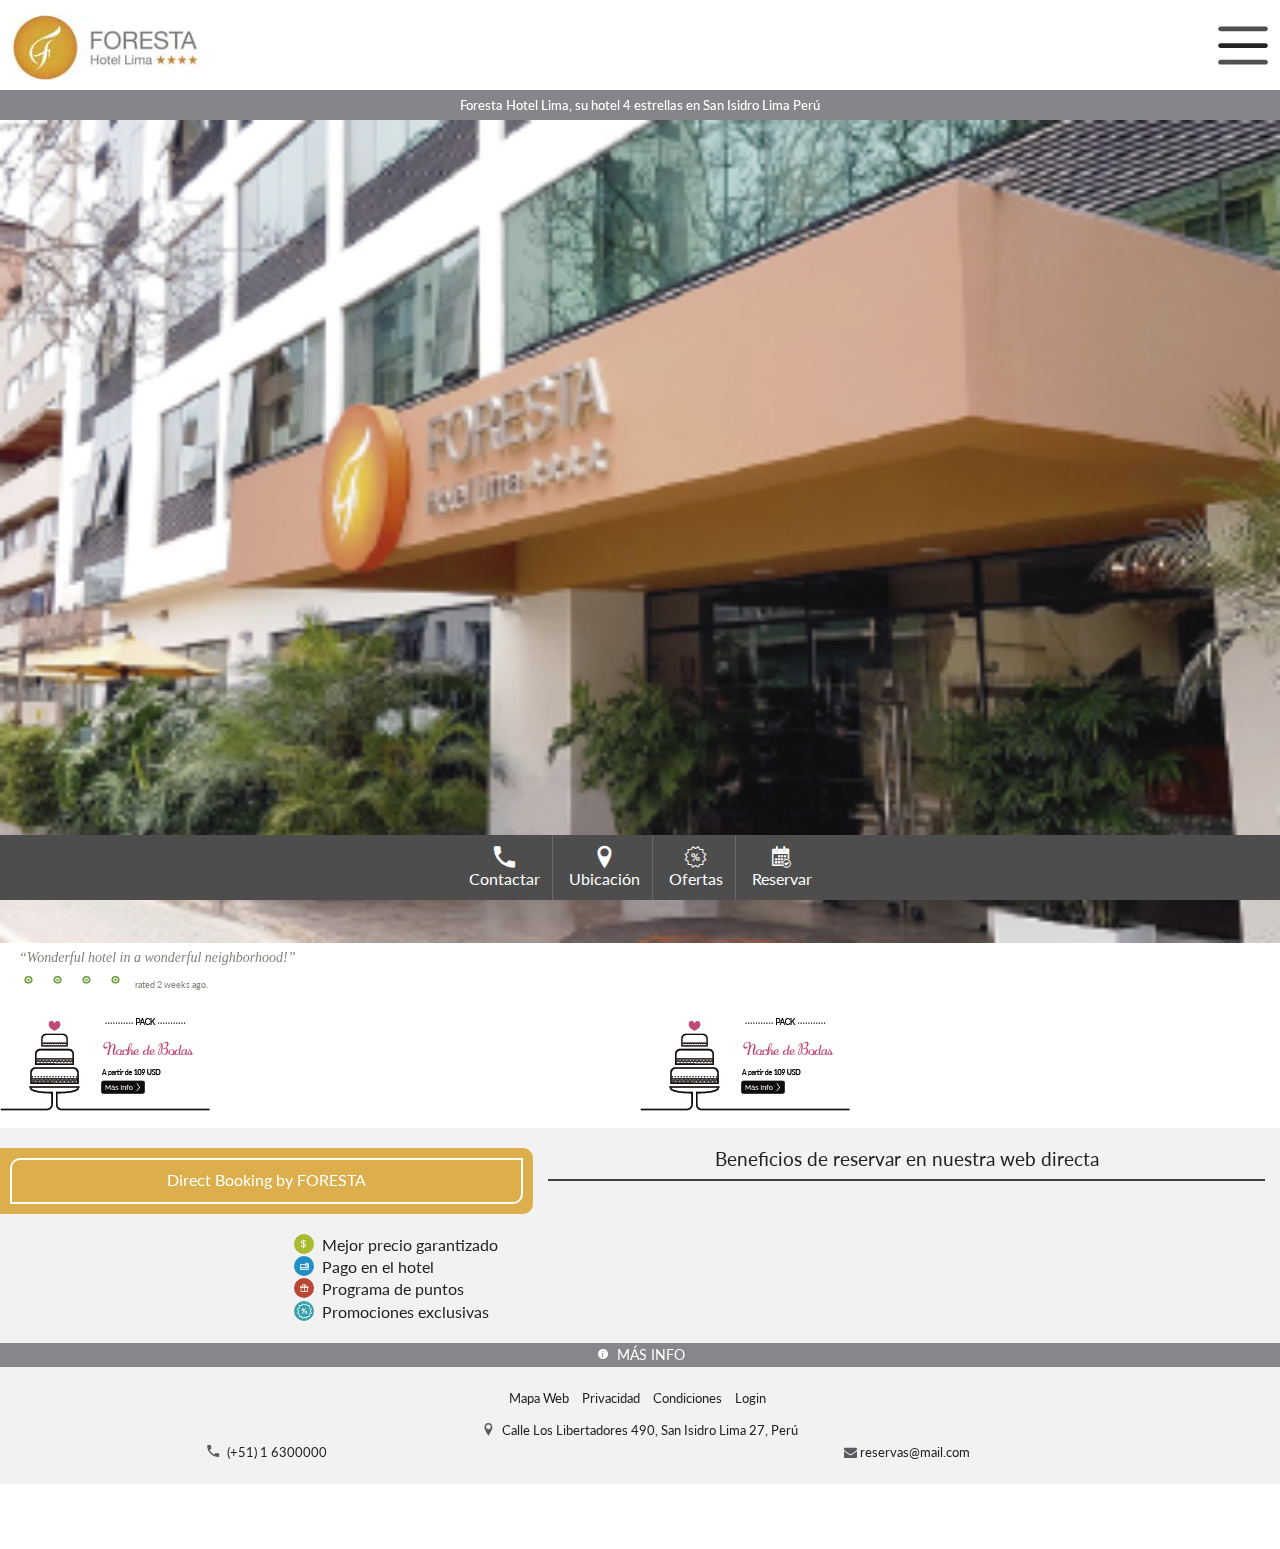
==== commit b184c33e: "Edit v mobile tablt fix" ====
--- a/index.html
+++ b/index.html
@@ -1,5 +1,5 @@
 <!DOCTYPE html>
-<html style="width: 380px;">
+<html >
   <head>
     <title>
       Foresta hotel lima | Movile
--- a/assets/css/forestahotellima.css
+++ b/assets/css/forestahotellima.css
@@ -1,2 +1,2 @@
-@import url(lib/bootstrap-3.3.7/css/bootstrap.min.css);@import url(lib/slick-1.6.0/slick/slick.css);@import url(lib/slick-1.6.0/slick/slick-theme.css);@import url(fonts/font-awesome/css/font-awesome.min.css);@import url(fonts/fontforesta/stylesheet.css);@import url(fonts/foresta-font-icon/style.css);@import url(lib/slideout/index.css);.selectric-wrapper{position:relative;cursor:pointer}.selectric-responsive{width:100%}.selectric{border:1px solid #DDD;border-radius:0px;background:#F8F8F8;position:relative;overflow:hidden}.selectric .label{display:block;white-space:nowrap;overflow:hidden;text-overflow:ellipsis;margin:0 38px 0 10px;font-size:12px;line-height:38px;color:#444;height:38px;user-select:none}.selectric .button{display:block;position:absolute;right:0;top:0;width:38px;height:38px;line-height:38px;background-color:#F8f8f8;color:#BBB;text-align:center;font:0/0 a;*font:20px/38px Lucida Sans Unicode,Arial Unicode MS,Arial}.selectric .button:after{content:" ";position:absolute;top:0;right:0;bottom:0;left:0;margin:auto;width:0;height:0;border:4px solid transparent;border-top-color:#BBB;border-bottom:none}.selectric-focus .selectric{border-color:#aaa}.selectric-hover .selectric{border-color:#c4c4c4}.selectric-hover .selectric .button{color:#a2a2a2}.selectric-hover .selectric .button:after{border-top-color:#a2a2a2}.selectric-open{z-index:9999}.selectric-open .selectric{border-color:#c4c4c4}.selectric-open .selectric-items{display:block}.selectric-disabled{filter:alpha(opacity=50);opacity:0.5;cursor:default;user-select:none}.selectric-hide-select{position:relative;overflow:hidden;width:0;height:0}.selectric-hide-select select{position:absolute;left:-100%}.selectric-hide-select.selectric-is-native{position:absolute;width:100%;height:100%;z-index:10}.selectric-hide-select.selectric-is-native select{position:absolute;top:0;left:0;right:0;height:100%;width:100%;border:none;z-index:1;box-sizing:border-box;opacity:0}.selectric-input{position:absolute !important;top:0 !important;left:0 !important;overflow:hidden !important;clip:rect(0, 0, 0, 0) !important;margin:0 !important;padding:0 !important;width:1px !important;height:1px !important;outline:none !important;border:none !important;*font:0/0 a !important;background:none !important}.selectric-temp-show{position:absolute !important;visibility:hidden !important;display:block !important}.selectric-items{display:none;position:absolute;top:100%;left:0;background:#F8F8F8;border:1px solid #c4c4c4;z-index:-1;box-shadow:0 0 10px -6px}.selectric-items .selectric-scroll{height:100%;overflow:auto}.selectric-above .selectric-items{top:auto;bottom:100%}.selectric-items ul,.selectric-items li{list-style:none;padding:0;margin:0;font-size:12px;line-height:20px;min-height:20px}.selectric-items li{display:block;padding:10px;color:#666;cursor:pointer}.selectric-items li.selected{background:#E0E0E0;color:#444}.selectric-items li.highlighted{background:#D0D0D0;color:#444}.selectric-items li:hover{background:#D5D5D5;color:#444}.selectric-items .disabled{filter:alpha(opacity=50);opacity:0.5;cursor:default !important;background:none !important;color:#666 !important;user-select:none}.selectric-items .selectric-group .selectric-group-label{font-weight:bold;padding-left:10px;cursor:default;user-select:none;background:none;color:#444}.selectric-items .selectric-group.disabled li{filter:alpha(opacity=100);opacity:1}.selectric-items .selectric-group li{padding-left:25px}*{font-family:'Lato', Raleway, sans-serif}body{margin:0;padding:0}.logo{width:200px;margin:0;padding-left:10px;padding-top:10px}.box-hotel-front .box-highlight{background-color:#868589;color:#fff;padding:8px;text-align:center;font-size:13px;font-family:'Lato';margin:0;margin-top:10px}.box-hotel-front .box-content img{width:100%;height:auto;margin:0;padding:0}.box-hotel-front .comenth .comments{display:block;font-family:'Times New Roman';font-size:14px;padding:4px;color:#858078;padding-bottom:0;padding-left:19px;font-style:italic;text-align:left}.box-hotel-front .comenth .review-star{display:block;font-size:9px;color:#858078;font-family:'Lato';padding-left:19px;text-align:left}.box-hotel-front .comenth .review-star i.icon-ico-pointsev{font-size:19px}.slide .slide-hor .slide-cont.slick-slide{margin-right:20px}.benefis{padding-top:20px;background-color:#f2f2f2}.benefis ._mb10{margin-bottom:20px}.benefis .dimeul{text-align:left;margin-bottom:20px;padding-left:23%;padding-right:23%}.benefis .con-ben{background-color:#dcaf4c;color:#fff;padding:10px;border-radius:0 10px 10px 0}.benefis .con-ben .box-cob{border-radius:10px 0 10px 0;border:2px solid #fff;padding-top:9px}.benefis .cont-txt-bn{font-size:19px;border-bottom:2px solid #434142;padding-bottom:8px}.benefis .brgrem{border-radius:10px;margin-right:7px}.benefis .brgrem.greem-con{background:#aaba2d}.benefis .brgrem.blue-con{background:#218fc7}.benefis .brgrem.red-con{background:#b94833}.benefis .brgrem.mgt-con{background:#39a1ae}.benefis .icon-ico-promo:before{background:#39a1ae;border-radius:10px;padding:2px}.benefis .icon-ico-current:before{background:#aaba2d;border-radius:10px;padding:2px}.benefis .icon-ico-creditcard:before{background:#218fc7;border-radius:10px;padding:2px}.benefis .icon-ico-gift:before{background:#b94833;border-radius:10px;padding:2px}.benefis .infoben{background-color:#87868a}.benefis .infoben span{font-family:'Lato';font-size:14px;color:#fff}.footer{padding-top:20px;background-color:#f2f2f2;font-size:13px;padding-bottom:20px}.footer .grays:before{color:#5b5b5f}.modal-backdrop{position:fixed;top:16%;right:0;bottom:9.5%;left:0;z-index:3;background-color:transparent}.modal{position:fixed;top:7%;right:0;bottom:0;left:0;z-index:4;display:none;overflow:hidden;-webkit-overflow-scrolling:touch;outline:0}.modal-header{border-bottom:1px solid #f2f2f2;background:#d7d8db;border-radius:10px 10px 0 0;padding:0}.modal-header .close{margin-top:-2px;position:absolute;right:11px;top:10px}.compare-pre{background:#00203e;bottom:65px;z-index:9;position:fixed;width:100%;text-align:center;padding-top:7px}.compare-pre a{color:#fff;text-decoration:none}.modal-content{position:relative;background-color:#f2f2f2;-webkit-background-clip:padding-box;background-clip:padding-box;border:none;border:none;border-radius:0;outline:0;-webkit-box-shadow:none;box-shadow:none}.modal-body{padding:20px;overflow:scroll;height:369px}.continit p{font-size:9px;line-height:12px}.icon-ico-current:before{background:#aaba2d;border-radius:10px;padding:2px}.tbles h4{font-family:'Lato';font-style:italic;font-size:12px}.tbles .f9{font-size:9px;line-height:13px}.acotap{background-color:#ccc;margin-bottom:9px}.acotap a{padding-left:10px;font-size:10px;font-family:'Lato';font-style:italic;color:#000}.contentoll{padding:10px;font-size:8px;font-family:'Lato';font-style:italic;background:#f7f4f4}.sds{background:#828282;width:35px;height:24px;padding-top:2px;color:#fff}.fiedmenub{height:65px;position:relative}.fiedmenub ul{text-align:center;margin:0;background-color:#4d4d4d;color:#fff;position:fixed;bottom:0;width:380px;z-index:5}.fiedmenub ul li{padding-top:10px;padding-right:12px;padding-left:12px;border-right:.5px solid #696969}.fiedmenub ul li:last-child{border-right:none}.fiedmenub ul li span{display:block;font-size:23px}.fiedmenub ul li a{text-decoration:none;color:#fff}.fiedmenub ul li a:hover{text-decoration:none;color:#fff}.panel{margin-bottom:0;background-color:#fff;border:none;border-radius:none;-webkit-box-shadow:none;box-shadow:none}
+@import url(lib/bootstrap-3.3.7/css/bootstrap.min.css);@import url(lib/slick-1.6.0/slick/slick.css);@import url(lib/slick-1.6.0/slick/slick-theme.css);@import url(fonts/font-awesome/css/font-awesome.min.css);@import url(fonts/fontforesta/stylesheet.css);@import url(fonts/foresta-font-icon/style.css);@import url(lib/slideout/index.css);.selectric-wrapper{position:relative;cursor:pointer}.selectric-responsive{width:100%}.selectric{border:1px solid #DDD;border-radius:0px;background:#F8F8F8;position:relative;overflow:hidden}.selectric .label{display:block;white-space:nowrap;overflow:hidden;text-overflow:ellipsis;margin:0 38px 0 10px;font-size:12px;line-height:38px;color:#444;height:38px;user-select:none}.selectric .button{display:block;position:absolute;right:0;top:0;width:38px;height:38px;line-height:38px;background-color:#F8f8f8;color:#BBB;text-align:center;font:0/0 a;*font:20px/38px Lucida Sans Unicode,Arial Unicode MS,Arial}.selectric .button:after{content:" ";position:absolute;top:0;right:0;bottom:0;left:0;margin:auto;width:0;height:0;border:4px solid transparent;border-top-color:#BBB;border-bottom:none}.selectric-focus .selectric{border-color:#aaa}.selectric-hover .selectric{border-color:#c4c4c4}.selectric-hover .selectric .button{color:#a2a2a2}.selectric-hover .selectric .button:after{border-top-color:#a2a2a2}.selectric-open{z-index:9999}.selectric-open .selectric{border-color:#c4c4c4}.selectric-open .selectric-items{display:block}.selectric-disabled{filter:alpha(opacity=50);opacity:0.5;cursor:default;user-select:none}.selectric-hide-select{position:relative;overflow:hidden;width:0;height:0}.selectric-hide-select select{position:absolute;left:-100%}.selectric-hide-select.selectric-is-native{position:absolute;width:100%;height:100%;z-index:10}.selectric-hide-select.selectric-is-native select{position:absolute;top:0;left:0;right:0;height:100%;width:100%;border:none;z-index:1;box-sizing:border-box;opacity:0}.selectric-input{position:absolute !important;top:0 !important;left:0 !important;overflow:hidden !important;clip:rect(0, 0, 0, 0) !important;margin:0 !important;padding:0 !important;width:1px !important;height:1px !important;outline:none !important;border:none !important;*font:0/0 a !important;background:none !important}.selectric-temp-show{position:absolute !important;visibility:hidden !important;display:block !important}.selectric-items{display:none;position:absolute;top:100%;left:0;background:#F8F8F8;border:1px solid #c4c4c4;z-index:-1;box-shadow:0 0 10px -6px}.selectric-items .selectric-scroll{height:100%;overflow:auto}.selectric-above .selectric-items{top:auto;bottom:100%}.selectric-items ul,.selectric-items li{list-style:none;padding:0;margin:0;font-size:12px;line-height:20px;min-height:20px}.selectric-items li{display:block;padding:10px;color:#666;cursor:pointer}.selectric-items li.selected{background:#E0E0E0;color:#444}.selectric-items li.highlighted{background:#D0D0D0;color:#444}.selectric-items li:hover{background:#D5D5D5;color:#444}.selectric-items .disabled{filter:alpha(opacity=50);opacity:0.5;cursor:default !important;background:none !important;color:#666 !important;user-select:none}.selectric-items .selectric-group .selectric-group-label{font-weight:bold;padding-left:10px;cursor:default;user-select:none;background:none;color:#444}.selectric-items .selectric-group.disabled li{filter:alpha(opacity=100);opacity:1}.selectric-items .selectric-group li{padding-left:25px}*{font-family:'Lato', Raleway, sans-serif}body{margin:0;padding:0}.logo{width:200px;margin:0;padding-left:10px;padding-top:10px}.box-hotel-front .box-highlight{background-color:#868589;color:#fff;padding:8px;text-align:center;font-size:13px;font-family:'Lato';margin:0;margin-top:10px}.box-hotel-front .box-content img{width:100%;height:auto;margin:0;padding:0}.box-hotel-front .comenth .comments{display:block;font-family:'Times New Roman';font-size:14px;padding:4px;color:#858078;padding-bottom:0;padding-left:19px;font-style:italic;text-align:left}.box-hotel-front .comenth .review-star{display:block;font-size:9px;color:#858078;font-family:'Lato';padding-left:19px;text-align:left}.box-hotel-front .comenth .review-star i.icon-ico-pointsev{font-size:19px}.slide .slide-hor .slide-cont.slick-slide{margin-right:20px}.benefis{padding-top:20px;background-color:#f2f2f2}.benefis ._mb10{margin-bottom:20px}.benefis .dimeul{text-align:left;margin-bottom:20px;padding-left:23%;padding-right:23%}.benefis .con-ben{background-color:#dcaf4c;color:#fff;padding:10px;border-radius:0 10px 10px 0}.benefis .con-ben .box-cob{border-radius:10px 0 10px 0;border:2px solid #fff;padding-top:9px}.benefis .cont-txt-bn{font-size:19px;border-bottom:2px solid #434142;padding-bottom:8px}.benefis .brgrem{border-radius:10px;margin-right:7px}.benefis .brgrem.greem-con{background:#aaba2d}.benefis .brgrem.blue-con{background:#218fc7}.benefis .brgrem.red-con{background:#b94833}.benefis .brgrem.mgt-con{background:#39a1ae}.benefis .icon-ico-promo:before{background:#39a1ae;border-radius:10px;padding:2px}.benefis .icon-ico-current:before{background:#aaba2d;border-radius:10px;padding:2px}.benefis .icon-ico-creditcard:before{background:#218fc7;border-radius:10px;padding:2px}.benefis .icon-ico-gift:before{background:#b94833;border-radius:10px;padding:2px}.benefis .infoben{background-color:#87868a}.benefis .infoben span{font-family:'Lato';font-size:14px;color:#fff}.footer{padding-top:20px;background-color:#f2f2f2;font-size:13px;padding-bottom:20px}.footer .grays:before{color:#5b5b5f}.modal-backdrop{position:fixed;top:16%;right:0;bottom:9.5%;left:0;z-index:3;background-color:transparent}.modal{position:fixed;top:7%;right:0;bottom:0;left:0;z-index:4;display:none;overflow:hidden;-webkit-overflow-scrolling:touch;outline:0}.modal-header{border-bottom:1px solid #f2f2f2;background:#d7d8db;border-radius:10px 10px 0 0;padding:0}.modal-header .close{margin-top:-2px;position:absolute;right:11px;top:10px}.compare-pre{background:#00203e;bottom:65px;z-index:9;position:fixed;width:100%;text-align:center;padding-top:7px}.compare-pre a{color:#fff;text-decoration:none}.modal-content{position:relative;background-color:#f2f2f2;-webkit-background-clip:padding-box;background-clip:padding-box;border:none;border:none;border-radius:0;outline:0;-webkit-box-shadow:none;box-shadow:none}.modal-body{padding:20px;overflow:scroll;height:369px}.continit p{font-size:9px;line-height:12px}.icon-ico-current:before{background:#aaba2d;border-radius:10px;padding:2px}.tbles h4{font-family:'Lato';font-style:italic;font-size:12px}.tbles .f9{font-size:9px;line-height:13px}.acotap{background-color:#ccc;margin-bottom:9px}.acotap a{padding-left:10px;font-size:10px;font-family:'Lato';font-style:italic;color:#000}.contentoll{padding:10px;font-size:8px;font-family:'Lato';font-style:italic;background:#f7f4f4}.sds{background:#828282;width:35px;height:24px;padding-top:2px;color:#fff}.fiedmenub{height:65px;position:relative}.fiedmenub ul{text-align:center;margin:0;background-color:#4d4d4d;color:#fff;position:fixed;bottom:0;width:100%;z-index:5}.fiedmenub ul li{padding-top:10px;padding-right:12px;padding-left:12px;border-right:.5px solid #696969}.fiedmenub ul li:last-child{border-right:none}.fiedmenub ul li span{display:block;font-size:23px}.fiedmenub ul li a{text-decoration:none;color:#fff}.fiedmenub ul li a:hover{text-decoration:none;color:#fff}.panel{margin-bottom:0;background-color:#fff;border:none;border-radius:none;-webkit-box-shadow:none;box-shadow:none}
 /*# sourceMappingURL=forestahotellima.css.map */
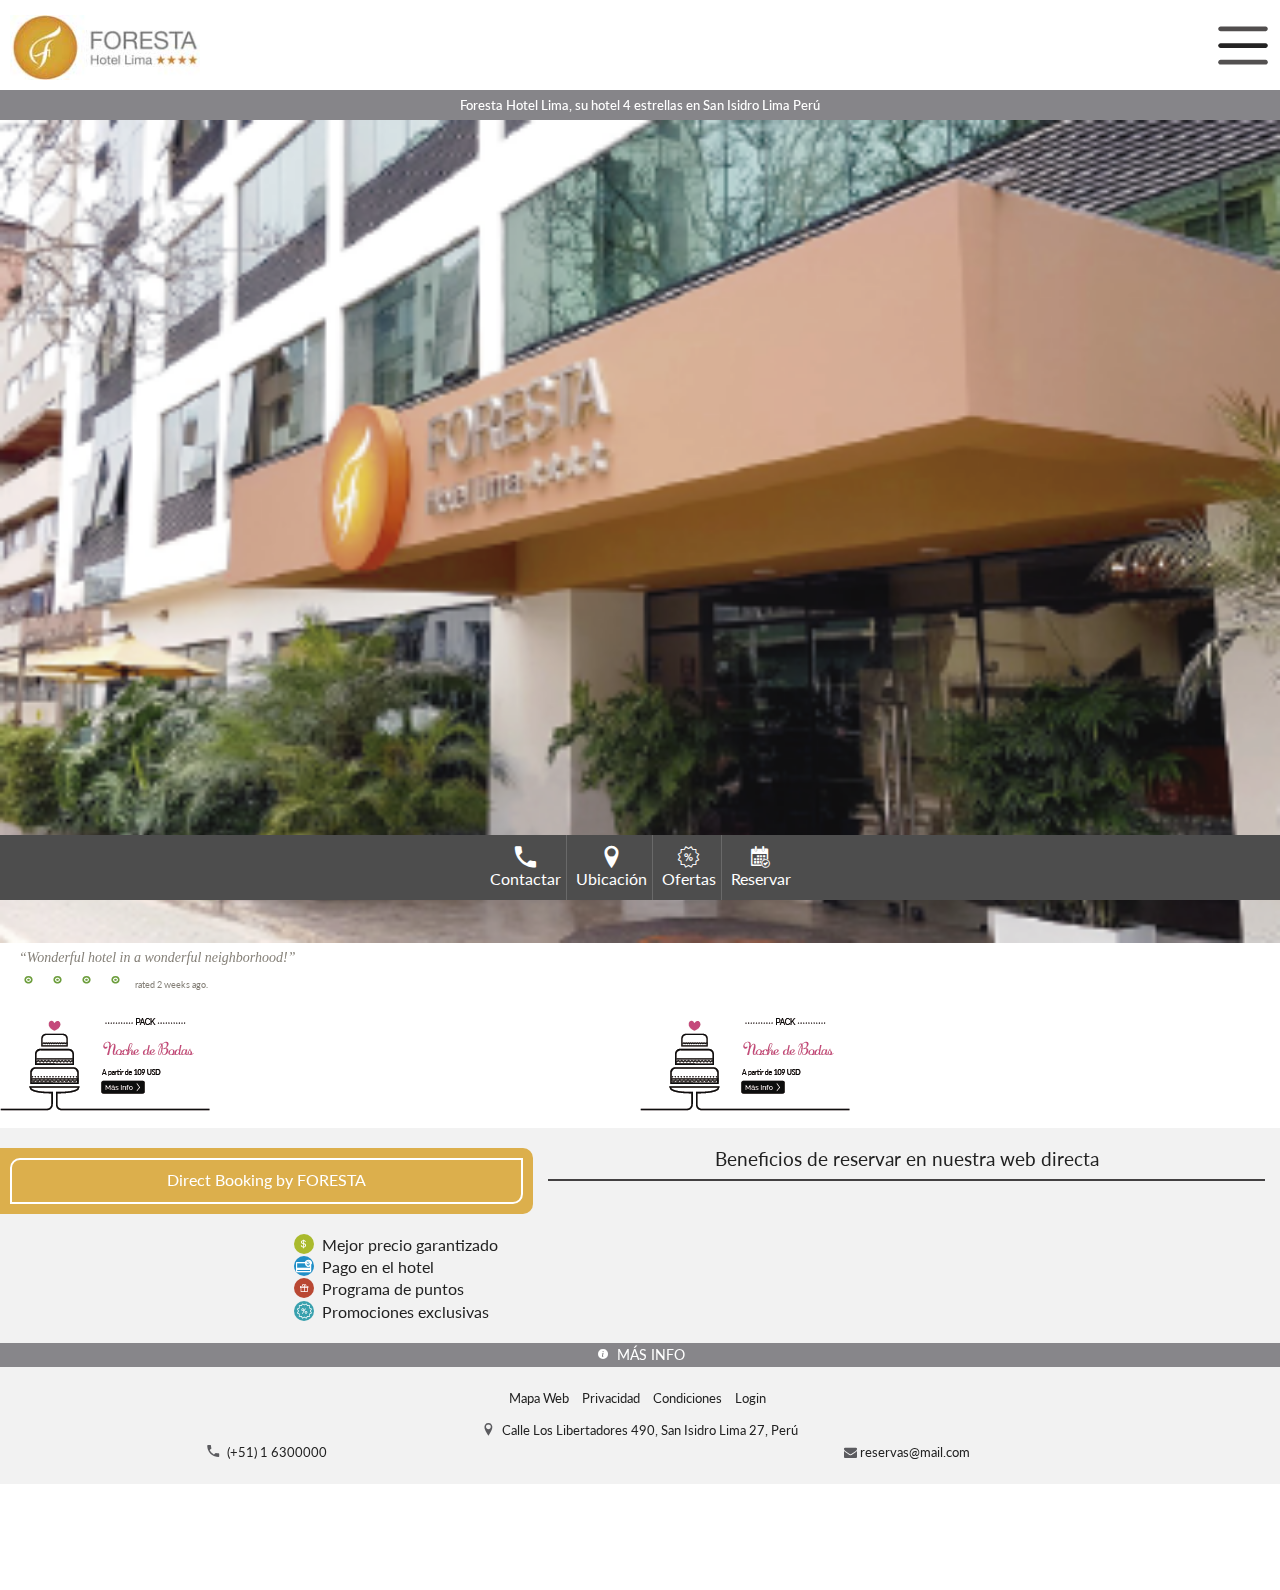
==== commit 573a5571: "Edit v mobile tablt" ====
--- a/index.html
+++ b/index.html
@@ -5,6 +5,7 @@
       Foresta hotel lima | Movile
     </title>
     <meta charset="utf-8"/>
+      <meta name="viewport" content="initial-scale=1, maximum-scale=1, user-scalable=no, width=device-width">
     <link href="assets/css/forestahotellima.css" rel="stylesheet" type="text/css"/>
     <style>
       .slideout-menu { left: auto; }
--- a/assets/css/forestahotellima.css
+++ b/assets/css/forestahotellima.css
@@ -1,2 +1,2 @@
-@import url(lib/bootstrap-3.3.7/css/bootstrap.min.css);@import url(lib/slick-1.6.0/slick/slick.css);@import url(lib/slick-1.6.0/slick/slick-theme.css);@import url(fonts/font-awesome/css/font-awesome.min.css);@import url(fonts/fontforesta/stylesheet.css);@import url(fonts/foresta-font-icon/style.css);@import url(lib/slideout/index.css);.selectric-wrapper{position:relative;cursor:pointer}.selectric-responsive{width:100%}.selectric{border:1px solid #DDD;border-radius:0px;background:#F8F8F8;position:relative;overflow:hidden}.selectric .label{display:block;white-space:nowrap;overflow:hidden;text-overflow:ellipsis;margin:0 38px 0 10px;font-size:12px;line-height:38px;color:#444;height:38px;user-select:none}.selectric .button{display:block;position:absolute;right:0;top:0;width:38px;height:38px;line-height:38px;background-color:#F8f8f8;color:#BBB;text-align:center;font:0/0 a;*font:20px/38px Lucida Sans Unicode,Arial Unicode MS,Arial}.selectric .button:after{content:" ";position:absolute;top:0;right:0;bottom:0;left:0;margin:auto;width:0;height:0;border:4px solid transparent;border-top-color:#BBB;border-bottom:none}.selectric-focus .selectric{border-color:#aaa}.selectric-hover .selectric{border-color:#c4c4c4}.selectric-hover .selectric .button{color:#a2a2a2}.selectric-hover .selectric .button:after{border-top-color:#a2a2a2}.selectric-open{z-index:9999}.selectric-open .selectric{border-color:#c4c4c4}.selectric-open .selectric-items{display:block}.selectric-disabled{filter:alpha(opacity=50);opacity:0.5;cursor:default;user-select:none}.selectric-hide-select{position:relative;overflow:hidden;width:0;height:0}.selectric-hide-select select{position:absolute;left:-100%}.selectric-hide-select.selectric-is-native{position:absolute;width:100%;height:100%;z-index:10}.selectric-hide-select.selectric-is-native select{position:absolute;top:0;left:0;right:0;height:100%;width:100%;border:none;z-index:1;box-sizing:border-box;opacity:0}.selectric-input{position:absolute !important;top:0 !important;left:0 !important;overflow:hidden !important;clip:rect(0, 0, 0, 0) !important;margin:0 !important;padding:0 !important;width:1px !important;height:1px !important;outline:none !important;border:none !important;*font:0/0 a !important;background:none !important}.selectric-temp-show{position:absolute !important;visibility:hidden !important;display:block !important}.selectric-items{display:none;position:absolute;top:100%;left:0;background:#F8F8F8;border:1px solid #c4c4c4;z-index:-1;box-shadow:0 0 10px -6px}.selectric-items .selectric-scroll{height:100%;overflow:auto}.selectric-above .selectric-items{top:auto;bottom:100%}.selectric-items ul,.selectric-items li{list-style:none;padding:0;margin:0;font-size:12px;line-height:20px;min-height:20px}.selectric-items li{display:block;padding:10px;color:#666;cursor:pointer}.selectric-items li.selected{background:#E0E0E0;color:#444}.selectric-items li.highlighted{background:#D0D0D0;color:#444}.selectric-items li:hover{background:#D5D5D5;color:#444}.selectric-items .disabled{filter:alpha(opacity=50);opacity:0.5;cursor:default !important;background:none !important;color:#666 !important;user-select:none}.selectric-items .selectric-group .selectric-group-label{font-weight:bold;padding-left:10px;cursor:default;user-select:none;background:none;color:#444}.selectric-items .selectric-group.disabled li{filter:alpha(opacity=100);opacity:1}.selectric-items .selectric-group li{padding-left:25px}*{font-family:'Lato', Raleway, sans-serif}body{margin:0;padding:0}.logo{width:200px;margin:0;padding-left:10px;padding-top:10px}.box-hotel-front .box-highlight{background-color:#868589;color:#fff;padding:8px;text-align:center;font-size:13px;font-family:'Lato';margin:0;margin-top:10px}.box-hotel-front .box-content img{width:100%;height:auto;margin:0;padding:0}.box-hotel-front .comenth .comments{display:block;font-family:'Times New Roman';font-size:14px;padding:4px;color:#858078;padding-bottom:0;padding-left:19px;font-style:italic;text-align:left}.box-hotel-front .comenth .review-star{display:block;font-size:9px;color:#858078;font-family:'Lato';padding-left:19px;text-align:left}.box-hotel-front .comenth .review-star i.icon-ico-pointsev{font-size:19px}.slide .slide-hor .slide-cont.slick-slide{margin-right:20px}.benefis{padding-top:20px;background-color:#f2f2f2}.benefis ._mb10{margin-bottom:20px}.benefis .dimeul{text-align:left;margin-bottom:20px;padding-left:23%;padding-right:23%}.benefis .con-ben{background-color:#dcaf4c;color:#fff;padding:10px;border-radius:0 10px 10px 0}.benefis .con-ben .box-cob{border-radius:10px 0 10px 0;border:2px solid #fff;padding-top:9px}.benefis .cont-txt-bn{font-size:19px;border-bottom:2px solid #434142;padding-bottom:8px}.benefis .brgrem{border-radius:10px;margin-right:7px}.benefis .brgrem.greem-con{background:#aaba2d}.benefis .brgrem.blue-con{background:#218fc7}.benefis .brgrem.red-con{background:#b94833}.benefis .brgrem.mgt-con{background:#39a1ae}.benefis .icon-ico-promo:before{background:#39a1ae;border-radius:10px;padding:2px}.benefis .icon-ico-current:before{background:#aaba2d;border-radius:10px;padding:2px}.benefis .icon-ico-creditcard:before{background:#218fc7;border-radius:10px;padding:2px}.benefis .icon-ico-gift:before{background:#b94833;border-radius:10px;padding:2px}.benefis .infoben{background-color:#87868a}.benefis .infoben span{font-family:'Lato';font-size:14px;color:#fff}.footer{padding-top:20px;background-color:#f2f2f2;font-size:13px;padding-bottom:20px}.footer .grays:before{color:#5b5b5f}.modal-backdrop{position:fixed;top:16%;right:0;bottom:9.5%;left:0;z-index:3;background-color:transparent}.modal{position:fixed;top:7%;right:0;bottom:0;left:0;z-index:4;display:none;overflow:hidden;-webkit-overflow-scrolling:touch;outline:0}.modal-header{border-bottom:1px solid #f2f2f2;background:#d7d8db;border-radius:10px 10px 0 0;padding:0}.modal-header .close{margin-top:-2px;position:absolute;right:11px;top:10px}.compare-pre{background:#00203e;bottom:65px;z-index:9;position:fixed;width:100%;text-align:center;padding-top:7px}.compare-pre a{color:#fff;text-decoration:none}.modal-content{position:relative;background-color:#f2f2f2;-webkit-background-clip:padding-box;background-clip:padding-box;border:none;border:none;border-radius:0;outline:0;-webkit-box-shadow:none;box-shadow:none}.modal-body{padding:20px;overflow:scroll;height:369px}.continit p{font-size:9px;line-height:12px}.icon-ico-current:before{background:#aaba2d;border-radius:10px;padding:2px}.tbles h4{font-family:'Lato';font-style:italic;font-size:12px}.tbles .f9{font-size:9px;line-height:13px}.acotap{background-color:#ccc;margin-bottom:9px}.acotap a{padding-left:10px;font-size:10px;font-family:'Lato';font-style:italic;color:#000}.contentoll{padding:10px;font-size:8px;font-family:'Lato';font-style:italic;background:#f7f4f4}.sds{background:#828282;width:35px;height:24px;padding-top:2px;color:#fff}.fiedmenub{height:65px;position:relative}.fiedmenub ul{text-align:center;margin:0;background-color:#4d4d4d;color:#fff;position:fixed;bottom:0;width:100%;z-index:5}.fiedmenub ul li{padding-top:10px;padding-right:12px;padding-left:12px;border-right:.5px solid #696969}.fiedmenub ul li:last-child{border-right:none}.fiedmenub ul li span{display:block;font-size:23px}.fiedmenub ul li a{text-decoration:none;color:#fff}.fiedmenub ul li a:hover{text-decoration:none;color:#fff}.panel{margin-bottom:0;background-color:#fff;border:none;border-radius:none;-webkit-box-shadow:none;box-shadow:none}
+@import url(lib/bootstrap-3.3.7/css/bootstrap.min.css);@import url(lib/slick-1.6.0/slick/slick.css);@import url(lib/slick-1.6.0/slick/slick-theme.css);@import url(fonts/font-awesome/css/font-awesome.min.css);@import url(fonts/fontforesta/stylesheet.css);@import url(fonts/foresta-font-icon/style.css);@import url(lib/slideout/index.css);@import url(lib/pickadate/themes/default.css);@import url(lib/pickadate/themes/default.date.css);.selectric-wrapper{position:relative;cursor:pointer}.selectric-responsive{width:100%}.selectric{border:1px solid #DDD;border-radius:0px;background:#F8F8F8;position:relative;overflow:hidden}.selectric .label{display:block;white-space:nowrap;overflow:hidden;text-overflow:ellipsis;margin:0 38px 0 10px;font-size:12px;line-height:38px;color:#444;height:38px;user-select:none}.selectric .button{display:block;position:absolute;right:0;top:0;width:38px;height:38px;line-height:38px;background-color:#F8f8f8;color:#BBB;text-align:center;font:0/0 a;*font:20px/38px Lucida Sans Unicode,Arial Unicode MS,Arial}.selectric .button:after{content:" ";position:absolute;top:0;right:0;bottom:0;left:0;margin:auto;width:0;height:0;border:4px solid transparent;border-top-color:#BBB;border-bottom:none}.selectric-focus .selectric{border-color:#aaa}.selectric-hover .selectric{border-color:#c4c4c4}.selectric-hover .selectric .button{color:#a2a2a2}.selectric-hover .selectric .button:after{border-top-color:#a2a2a2}.selectric-open{z-index:9999}.selectric-open .selectric{border-color:#c4c4c4}.selectric-open .selectric-items{display:block}.selectric-disabled{filter:alpha(opacity=50);opacity:0.5;cursor:default;user-select:none}.selectric-hide-select{position:relative;overflow:hidden;width:0;height:0}.selectric-hide-select select{position:absolute;left:-100%}.selectric-hide-select.selectric-is-native{position:absolute;width:100%;height:100%;z-index:10}.selectric-hide-select.selectric-is-native select{position:absolute;top:0;left:0;right:0;height:100%;width:100%;border:none;z-index:1;box-sizing:border-box;opacity:0}.selectric-input{position:absolute !important;top:0 !important;left:0 !important;overflow:hidden !important;clip:rect(0, 0, 0, 0) !important;margin:0 !important;padding:0 !important;width:1px !important;height:1px !important;outline:none !important;border:none !important;*font:0/0 a !important;background:none !important}.selectric-temp-show{position:absolute !important;visibility:hidden !important;display:block !important}.selectric-items{display:none;position:absolute;top:100%;left:0;background:#F8F8F8;border:1px solid #c4c4c4;z-index:-1;box-shadow:0 0 10px -6px}.selectric-items .selectric-scroll{height:100%;overflow:auto}.selectric-above .selectric-items{top:auto;bottom:100%}.selectric-items ul,.selectric-items li{list-style:none;padding:0;margin:0;font-size:12px;line-height:20px;min-height:20px}.selectric-items li{display:block;padding:10px;color:#666;cursor:pointer}.selectric-items li.selected{background:#E0E0E0;color:#444}.selectric-items li.highlighted{background:#D0D0D0;color:#444}.selectric-items li:hover{background:#D5D5D5;color:#444}.selectric-items .disabled{filter:alpha(opacity=50);opacity:0.5;cursor:default !important;background:none !important;color:#666 !important;user-select:none}.selectric-items .selectric-group .selectric-group-label{font-weight:bold;padding-left:10px;cursor:default;user-select:none;background:none;color:#444}.selectric-items .selectric-group.disabled li{filter:alpha(opacity=100);opacity:1}.selectric-items .selectric-group li{padding-left:25px}*{font-family:'Lato', Raleway, sans-serif}body{margin:0;padding:0}.box-reservas{margin-top:10px}.box-reservas .hed-box-re{background-color:#00203e;border-radius:10px 10px 0 0;color:#fff}.box-reservas .hed-box-re .icon-ico-rewards{padding-left:9px}.box-reservas .hed-box-re .icon-ico-rewards:before{font-size:51px;line-height:78px}.box-reservas .hed-box-re h3{font-size:14px;text-align:left}.box-reservas .hed-box-re ul{text-align:left;font-size:10px;line-height:11px}.box-reservas .selectric{height:25px;background-color:#fff}.box-reservas .selectric .button{width:16px;height:23px;line-height:23px;background-color:#fff;color:#fff}.box-reservas .selectric .label{display:block;white-space:nowrap;overflow:hidden;text-overflow:ellipsis;margin:0 38px 0 10px;font-size:10px;line-height:23px;color:#444;height:23px;user-select:none}.box-reservas .mt20{margin-bottom:20px;margin-top:20px}.box-reservas .mt20 .fz17{font-size:17px;background-color:#00203e;color:#fff}.box-reservas .mt20 .btn{background-color:#00203e;color:#fff}.box-reservas .body-box-re{background-color:#f2f2f2;padding:20px;margin-bottom:20px}.box-reservas .body-box-re .form-group{margin-bottom:4px}.box-reservas .body-box-re .form-group.-leicons{font-size:10px}.box-reservas .body-box-re .form-group.-leicons .form-lab{font-size:10px}.box-reservas .body-box-re .form-group.-leicons .form-lab .nl10{margin-right:10px}.box-reservas .body-box-re .form-group.-leicons .form-lab .fz17{font-size:17px;background-color:#00203e;color:#fff}.box-reservas .body-box-re .form-group.-leicons .form-lab .btn{background-color:#00203e;color:#fff}.box-reservas .body-box-re .form-group .form-lab{text-align:left;font-size:11px;width:100%}.form-control[disabled],.form-control[readonly],fieldset[disabled] .form-control,.form-control{background-color:#fff;opacity:1;border-radius:0;box-shadow:0;border-right:none;border-left:none}.logo{width:200px;margin:0;padding-left:10px;padding-top:10px}.box-hotel-front .box-highlight{background-color:#868589;color:#fff;padding:8px;text-align:center;font-size:13px;font-family:'Lato';margin:0;margin-top:10px}.box-hotel-front .box-content img{width:100%;height:auto;margin:0;padding:0}.box-hotel-front .comenth .comments{display:block;font-family:'Times New Roman';font-size:14px;padding:4px;color:#858078;padding-bottom:0;padding-left:19px;font-style:italic;text-align:left}.box-hotel-front .comenth .review-star{display:block;font-size:9px;color:#858078;font-family:'Lato';padding-left:19px;text-align:left}.box-hotel-front .comenth .review-star i.icon-ico-pointsev{font-size:19px}.slide .slide-hor .slide-cont.slick-slide{margin-right:20px}.benefis{padding-top:20px;background-color:#f2f2f2}.benefis ._mb10{margin-bottom:20px}.benefis .dimeul{text-align:left;margin-bottom:20px;padding-left:23%;padding-right:23%}.benefis .con-ben{background-color:#dcaf4c;color:#fff;padding:10px;border-radius:0 10px 10px 0}.benefis .con-ben .box-cob{border-radius:10px 0 10px 0;border:2px solid #fff;padding-top:9px}.benefis .cont-txt-bn{font-size:19px;border-bottom:2px solid #434142;padding-bottom:8px}.benefis .brgrem{border-radius:10px;margin-right:7px}.benefis .brgrem.greem-con{background:#aaba2d}.benefis .brgrem.blue-con{background:#218fc7}.benefis .brgrem.red-con{background:#b94833}.benefis .brgrem.mgt-con{background:#39a1ae}.benefis .icon-ico-promo:before{background:#39a1ae;border-radius:10px;padding:2px}.benefis .icon-ico-current:before{background:#aaba2d;border-radius:10px;padding:2px}.benefis .icon-ico-creditcard:before{background:#218fc7;border-radius:10px;padding:2px}.benefis .icon-ico-gift:before{background:#b94833;border-radius:10px;padding:2px}.benefis .infoben{background-color:#87868a}.benefis .infoben span{font-family:'Lato';font-size:14px;color:#fff}.footer{padding-top:20px;background-color:#f2f2f2;font-size:13px;padding-bottom:20px}.footer .grays:before{color:#5b5b5f}.modal-backdrop{position:fixed;top:16%;right:0;bottom:9.5%;left:0;z-index:3;background-color:transparent}.modal{position:fixed;top:7%;right:0;bottom:0;left:0;z-index:4;display:none;overflow:hidden;-webkit-overflow-scrolling:touch;outline:0}.modal-header{border-bottom:1px solid #f2f2f2;background:#d7d8db;border-radius:10px 10px 0 0;padding:0}.modal-header .close{margin-top:-2px;position:absolute;right:11px;top:10px}.compare-pre{background:#00203e;bottom:65px;z-index:9;position:fixed;width:100%;text-align:center;padding-top:7px}.compare-pre a{color:#fff;text-decoration:none}.modal-content{position:relative;background-color:#f2f2f2;-webkit-background-clip:padding-box;background-clip:padding-box;border:none;border:none;border-radius:0;outline:0;-webkit-box-shadow:none;box-shadow:none}.modal-body{padding:20px;overflow:scroll;height:369px}.continit p{font-size:9px;line-height:12px}.icon-ico-current:before{background:#aaba2d;border-radius:10px;padding:2px}.tbles h4{font-family:'Lato';font-style:italic;font-size:12px}.tbles .f9{font-size:9px;line-height:13px}.acotap{background-color:#ccc;margin-bottom:9px}.acotap a{padding-left:10px;font-size:10px;font-family:'Lato';font-style:italic;color:#000}.contentoll{padding:10px;font-size:8px;font-family:'Lato';font-style:italic;background:#f7f4f4}.sds{background:#828282;width:35px;height:24px;padding-top:2px;color:#fff}.fontfot{text-align:left;font-size:11.5px}.fiedmenub{height:65px;position:relative}.fiedmenub ul{text-align:center;margin:0;background-color:#4d4d4d;color:#fff;position:fixed;bottom:0;width:100%;z-index:5}.fiedmenub ul li{padding-top:10px;padding-right:5px;padding-left:5px;border-right:.5px solid #696969}.fiedmenub ul li:last-child{border-right:none}.fiedmenub ul li span{display:block;font-size:23px}.fiedmenub ul li a{text-decoration:none;color:#fff}.fiedmenub ul li a:hover{text-decoration:none;color:#fff}.panel{margin-bottom:0;background-color:#fff;border:none;border-radius:none;-webkit-box-shadow:none;box-shadow:none;margin-bottom:41px}.show-resul-hed h2{font-size:16px;color:#474747}.form-group{margin-bottom:4px}.form-group.-leicons{font-size:10px}.form-group.-leicons .form-lab{font-size:10px}.form-group.-leicons .form-lab .nl10{margin-right:10px}.form-group.-leicons .form-lab .fz17{font-size:17px;background-color:#00203e;color:#fff}.form-group.-leicons .form-lab .btn{background-color:#00203e;color:#fff}.form-group .form-lab{text-align:left;font-size:11px;width:100%}.box-resul-n{background:#f2f2f2;border:1px solid #b2b2b2}.padding3-b{padding:3px}.tiu h3{padding-top:4px;padding-bottom:4px;margin:0;font-size:15px;text-align:center;background-color:#4d4d4d;color:#fff}.tiu span{font-size:12px}.info-hot,.imgen-ho{float:left}.info-hot{width:67%}.imgen-ho{width:33%}.modyt{background-color:#d78b3a;color:#fff;position:relative;text-align:left;padding-left:11px;border-bottom:.3px solid #f2f2f2}.modyt .icon-ico-masinfo:before{content:"\e910";color:#99989d}.you{background-color:#279da5;color:#fff;position:relative;text-align:left;padding-left:11px}.you .icon-ico-masinfo:before{content:"\e910";color:#99989d}.hotels{margin-top:10px;margin-bottom:10px}.sdaaa{background:#fff;padding:7px;position:absolute;top:0px;right:0}.icon-ico-addcard-input:before{content:"\e924";color:#fff;font-size:18px;line-height:19px}
 /*# sourceMappingURL=forestahotellima.css.map */
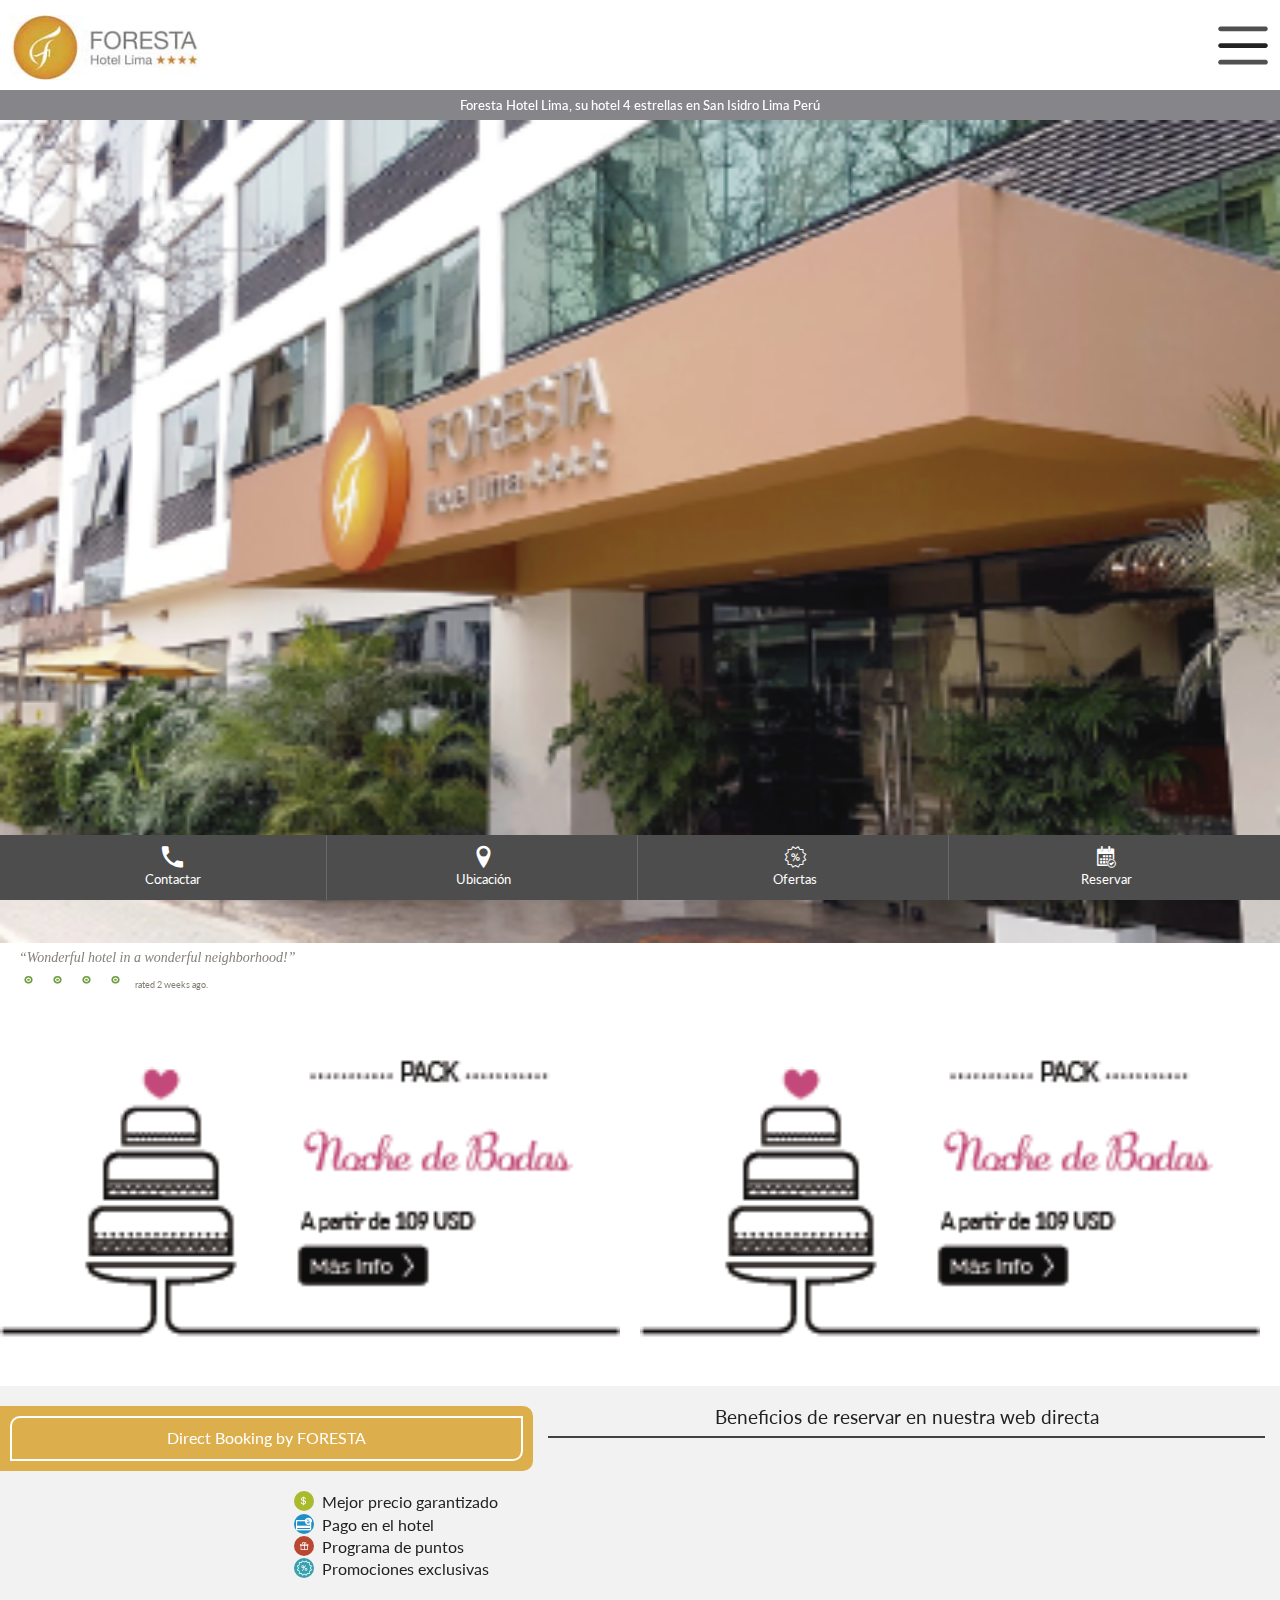
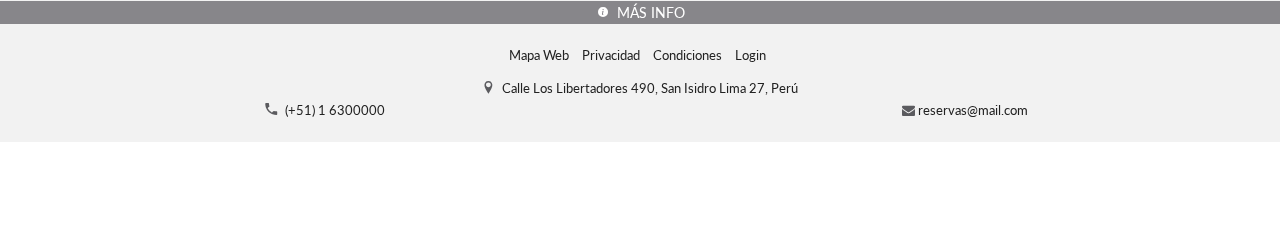
==== commit 99202860: "Edit v mobile tablt" ====
--- a/index.html
+++ b/index.html
@@ -173,14 +173,14 @@
           </span>
         </div>
         <div class="directa clearfix">
-          <div class="col-xs-5">
+          <div class="flede">
             <i class="icon-ico-phone grays">
             </i>
             <span>
               (+51) 1 6300000
             </span>
           </div>
-          <div class="col-xs-7">
+          <div class="flede">
             <span>
              <i class="fa fa-envelope grays" aria-hidden="true"></i>
               reservas@mail.com
--- a/assets/css/forestahotellima.css
+++ b/assets/css/forestahotellima.css
@@ -1,2 +1,2 @@
-@import url(lib/bootstrap-3.3.7/css/bootstrap.min.css);@import url(lib/slick-1.6.0/slick/slick.css);@import url(lib/slick-1.6.0/slick/slick-theme.css);@import url(fonts/font-awesome/css/font-awesome.min.css);@import url(fonts/fontforesta/stylesheet.css);@import url(fonts/foresta-font-icon/style.css);@import url(lib/slideout/index.css);@import url(lib/pickadate/themes/default.css);@import url(lib/pickadate/themes/default.date.css);.selectric-wrapper{position:relative;cursor:pointer}.selectric-responsive{width:100%}.selectric{border:1px solid #DDD;border-radius:0px;background:#F8F8F8;position:relative;overflow:hidden}.selectric .label{display:block;white-space:nowrap;overflow:hidden;text-overflow:ellipsis;margin:0 38px 0 10px;font-size:12px;line-height:38px;color:#444;height:38px;user-select:none}.selectric .button{display:block;position:absolute;right:0;top:0;width:38px;height:38px;line-height:38px;background-color:#F8f8f8;color:#BBB;text-align:center;font:0/0 a;*font:20px/38px Lucida Sans Unicode,Arial Unicode MS,Arial}.selectric .button:after{content:" ";position:absolute;top:0;right:0;bottom:0;left:0;margin:auto;width:0;height:0;border:4px solid transparent;border-top-color:#BBB;border-bottom:none}.selectric-focus .selectric{border-color:#aaa}.selectric-hover .selectric{border-color:#c4c4c4}.selectric-hover .selectric .button{color:#a2a2a2}.selectric-hover .selectric .button:after{border-top-color:#a2a2a2}.selectric-open{z-index:9999}.selectric-open .selectric{border-color:#c4c4c4}.selectric-open .selectric-items{display:block}.selectric-disabled{filter:alpha(opacity=50);opacity:0.5;cursor:default;user-select:none}.selectric-hide-select{position:relative;overflow:hidden;width:0;height:0}.selectric-hide-select select{position:absolute;left:-100%}.selectric-hide-select.selectric-is-native{position:absolute;width:100%;height:100%;z-index:10}.selectric-hide-select.selectric-is-native select{position:absolute;top:0;left:0;right:0;height:100%;width:100%;border:none;z-index:1;box-sizing:border-box;opacity:0}.selectric-input{position:absolute !important;top:0 !important;left:0 !important;overflow:hidden !important;clip:rect(0, 0, 0, 0) !important;margin:0 !important;padding:0 !important;width:1px !important;height:1px !important;outline:none !important;border:none !important;*font:0/0 a !important;background:none !important}.selectric-temp-show{position:absolute !important;visibility:hidden !important;display:block !important}.selectric-items{display:none;position:absolute;top:100%;left:0;background:#F8F8F8;border:1px solid #c4c4c4;z-index:-1;box-shadow:0 0 10px -6px}.selectric-items .selectric-scroll{height:100%;overflow:auto}.selectric-above .selectric-items{top:auto;bottom:100%}.selectric-items ul,.selectric-items li{list-style:none;padding:0;margin:0;font-size:12px;line-height:20px;min-height:20px}.selectric-items li{display:block;padding:10px;color:#666;cursor:pointer}.selectric-items li.selected{background:#E0E0E0;color:#444}.selectric-items li.highlighted{background:#D0D0D0;color:#444}.selectric-items li:hover{background:#D5D5D5;color:#444}.selectric-items .disabled{filter:alpha(opacity=50);opacity:0.5;cursor:default !important;background:none !important;color:#666 !important;user-select:none}.selectric-items .selectric-group .selectric-group-label{font-weight:bold;padding-left:10px;cursor:default;user-select:none;background:none;color:#444}.selectric-items .selectric-group.disabled li{filter:alpha(opacity=100);opacity:1}.selectric-items .selectric-group li{padding-left:25px}*{font-family:'Lato', Raleway, sans-serif}body{margin:0;padding:0}.box-reservas{margin-top:10px}.box-reservas .hed-box-re{background-color:#00203e;border-radius:10px 10px 0 0;color:#fff}.box-reservas .hed-box-re .icon-ico-rewards{padding-left:9px}.box-reservas .hed-box-re .icon-ico-rewards:before{font-size:51px;line-height:78px}.box-reservas .hed-box-re h3{font-size:14px;text-align:left}.box-reservas .hed-box-re ul{text-align:left;font-size:10px;line-height:11px}.box-reservas .selectric{height:25px;background-color:#fff}.box-reservas .selectric .button{width:16px;height:23px;line-height:23px;background-color:#fff;color:#fff}.box-reservas .selectric .label{display:block;white-space:nowrap;overflow:hidden;text-overflow:ellipsis;margin:0 38px 0 10px;font-size:10px;line-height:23px;color:#444;height:23px;user-select:none}.box-reservas .mt20{margin-bottom:20px;margin-top:20px}.box-reservas .mt20 .fz17{font-size:17px;background-color:#00203e;color:#fff}.box-reservas .mt20 .btn{background-color:#00203e;color:#fff}.box-reservas .body-box-re{background-color:#f2f2f2;padding:20px;margin-bottom:20px}.box-reservas .body-box-re .form-group{margin-bottom:4px}.box-reservas .body-box-re .form-group.-leicons{font-size:10px}.box-reservas .body-box-re .form-group.-leicons .form-lab{font-size:10px}.box-reservas .body-box-re .form-group.-leicons .form-lab .nl10{margin-right:10px}.box-reservas .body-box-re .form-group.-leicons .form-lab .fz17{font-size:17px;background-color:#00203e;color:#fff}.box-reservas .body-box-re .form-group.-leicons .form-lab .btn{background-color:#00203e;color:#fff}.box-reservas .body-box-re .form-group .form-lab{text-align:left;font-size:11px;width:100%}.form-control[disabled],.form-control[readonly],fieldset[disabled] .form-control,.form-control{background-color:#fff;opacity:1;border-radius:0;box-shadow:0;border-right:none;border-left:none}.logo{width:200px;margin:0;padding-left:10px;padding-top:10px}.box-hotel-front .box-highlight{background-color:#868589;color:#fff;padding:8px;text-align:center;font-size:13px;font-family:'Lato';margin:0;margin-top:10px}.box-hotel-front .box-content img{width:100%;height:auto;margin:0;padding:0}.box-hotel-front .comenth .comments{display:block;font-family:'Times New Roman';font-size:14px;padding:4px;color:#858078;padding-bottom:0;padding-left:19px;font-style:italic;text-align:left}.box-hotel-front .comenth .review-star{display:block;font-size:9px;color:#858078;font-family:'Lato';padding-left:19px;text-align:left}.box-hotel-front .comenth .review-star i.icon-ico-pointsev{font-size:19px}.slide .slide-hor .slide-cont.slick-slide{margin-right:20px}.benefis{padding-top:20px;background-color:#f2f2f2}.benefis ._mb10{margin-bottom:20px}.benefis .dimeul{text-align:left;margin-bottom:20px;padding-left:23%;padding-right:23%}.benefis .con-ben{background-color:#dcaf4c;color:#fff;padding:10px;border-radius:0 10px 10px 0}.benefis .con-ben .box-cob{border-radius:10px 0 10px 0;border:2px solid #fff;padding-top:9px}.benefis .cont-txt-bn{font-size:19px;border-bottom:2px solid #434142;padding-bottom:8px}.benefis .brgrem{border-radius:10px;margin-right:7px}.benefis .brgrem.greem-con{background:#aaba2d}.benefis .brgrem.blue-con{background:#218fc7}.benefis .brgrem.red-con{background:#b94833}.benefis .brgrem.mgt-con{background:#39a1ae}.benefis .icon-ico-promo:before{background:#39a1ae;border-radius:10px;padding:2px}.benefis .icon-ico-current:before{background:#aaba2d;border-radius:10px;padding:2px}.benefis .icon-ico-creditcard:before{background:#218fc7;border-radius:10px;padding:2px}.benefis .icon-ico-gift:before{background:#b94833;border-radius:10px;padding:2px}.benefis .infoben{background-color:#87868a}.benefis .infoben span{font-family:'Lato';font-size:14px;color:#fff}.footer{padding-top:20px;background-color:#f2f2f2;font-size:13px;padding-bottom:20px}.footer .grays:before{color:#5b5b5f}.modal-backdrop{position:fixed;top:16%;right:0;bottom:9.5%;left:0;z-index:3;background-color:transparent}.modal{position:fixed;top:7%;right:0;bottom:0;left:0;z-index:4;display:none;overflow:hidden;-webkit-overflow-scrolling:touch;outline:0}.modal-header{border-bottom:1px solid #f2f2f2;background:#d7d8db;border-radius:10px 10px 0 0;padding:0}.modal-header .close{margin-top:-2px;position:absolute;right:11px;top:10px}.compare-pre{background:#00203e;bottom:65px;z-index:9;position:fixed;width:100%;text-align:center;padding-top:7px}.compare-pre a{color:#fff;text-decoration:none}.modal-content{position:relative;background-color:#f2f2f2;-webkit-background-clip:padding-box;background-clip:padding-box;border:none;border:none;border-radius:0;outline:0;-webkit-box-shadow:none;box-shadow:none}.modal-body{padding:20px;overflow:scroll;height:369px}.continit p{font-size:9px;line-height:12px}.icon-ico-current:before{background:#aaba2d;border-radius:10px;padding:2px}.tbles h4{font-family:'Lato';font-style:italic;font-size:12px}.tbles .f9{font-size:9px;line-height:13px}.acotap{background-color:#ccc;margin-bottom:9px}.acotap a{padding-left:10px;font-size:10px;font-family:'Lato';font-style:italic;color:#000}.contentoll{padding:10px;font-size:8px;font-family:'Lato';font-style:italic;background:#f7f4f4}.sds{background:#828282;width:35px;height:24px;padding-top:2px;color:#fff}.fontfot{text-align:left;font-size:11.5px}.fiedmenub{height:65px;position:relative}.fiedmenub ul{text-align:center;margin:0;background-color:#4d4d4d;color:#fff;position:fixed;bottom:0;width:100%;z-index:5}.fiedmenub ul li{padding-top:10px;padding-right:5px;padding-left:5px;border-right:.5px solid #696969}.fiedmenub ul li:last-child{border-right:none}.fiedmenub ul li span{display:block;font-size:23px}.fiedmenub ul li a{text-decoration:none;color:#fff}.fiedmenub ul li a:hover{text-decoration:none;color:#fff}.panel{margin-bottom:0;background-color:#fff;border:none;border-radius:none;-webkit-box-shadow:none;box-shadow:none;margin-bottom:41px}.show-resul-hed h2{font-size:16px;color:#474747}.form-group{margin-bottom:4px}.form-group.-leicons{font-size:10px}.form-group.-leicons .form-lab{font-size:10px}.form-group.-leicons .form-lab .nl10{margin-right:10px}.form-group.-leicons .form-lab .fz17{font-size:17px;background-color:#00203e;color:#fff}.form-group.-leicons .form-lab .btn{background-color:#00203e;color:#fff}.form-group .form-lab{text-align:left;font-size:11px;width:100%}.box-resul-n{background:#f2f2f2;border:1px solid #b2b2b2}.padding3-b{padding:3px}.tiu h3{padding-top:4px;padding-bottom:4px;margin:0;font-size:15px;text-align:center;background-color:#4d4d4d;color:#fff}.tiu span{font-size:12px}.info-hot,.imgen-ho{float:left}.info-hot{width:67%}.imgen-ho{width:33%}.modyt{background-color:#d78b3a;color:#fff;position:relative;text-align:left;padding-left:11px;border-bottom:.3px solid #f2f2f2}.modyt .icon-ico-masinfo:before{content:"\e910";color:#99989d}.you{background-color:#279da5;color:#fff;position:relative;text-align:left;padding-left:11px}.you .icon-ico-masinfo:before{content:"\e910";color:#99989d}.hotels{margin-top:10px;margin-bottom:10px}.sdaaa{background:#fff;padding:7px;position:absolute;top:0px;right:0}.icon-ico-addcard-input:before{content:"\e924";color:#fff;font-size:18px;line-height:19px}
+@import url(lib/bootstrap-3.3.7/css/bootstrap.min.css);@import url(lib/slick-1.6.0/slick/slick.css);@import url(lib/slick-1.6.0/slick/slick-theme.css);@import url(fonts/font-awesome/css/font-awesome.min.css);@import url(fonts/fontforesta/stylesheet.css);@import url(fonts/foresta-font-icon/style.css);@import url(lib/slideout/index.css);@import url(lib/pickadate/themes/default.css);@import url(lib/pickadate/themes/default.date.css);.selectric-wrapper{position:relative;cursor:pointer}.selectric-responsive{width:100%}.selectric{border:1px solid #DDD;border-radius:0px;background:#F8F8F8;position:relative;overflow:hidden}.selectric .label{display:block;white-space:nowrap;overflow:hidden;text-overflow:ellipsis;margin:0 38px 0 10px;font-size:12px;line-height:38px;color:#444;height:38px;user-select:none}.selectric .button{display:block;position:absolute;right:0;top:0;width:38px;height:38px;line-height:38px;background-color:#F8f8f8;color:#BBB;text-align:center;font:0/0 a;*font:20px/38px Lucida Sans Unicode,Arial Unicode MS,Arial}.selectric .button:after{content:" ";position:absolute;top:0;right:0;bottom:0;left:0;margin:auto;width:0;height:0;border:4px solid transparent;border-top-color:#BBB;border-bottom:none}.selectric-focus .selectric{border-color:#aaa}.selectric-hover .selectric{border-color:#c4c4c4}.selectric-hover .selectric .button{color:#a2a2a2}.selectric-hover .selectric .button:after{border-top-color:#a2a2a2}.selectric-open{z-index:9999}.selectric-open .selectric{border-color:#c4c4c4}.selectric-open .selectric-items{display:block}.selectric-disabled{filter:alpha(opacity=50);opacity:0.5;cursor:default;user-select:none}.selectric-hide-select{position:relative;overflow:hidden;width:0;height:0}.selectric-hide-select select{position:absolute;left:-100%}.selectric-hide-select.selectric-is-native{position:absolute;width:100%;height:100%;z-index:10}.selectric-hide-select.selectric-is-native select{position:absolute;top:0;left:0;right:0;height:100%;width:100%;border:none;z-index:1;box-sizing:border-box;opacity:0}.selectric-input{position:absolute !important;top:0 !important;left:0 !important;overflow:hidden !important;clip:rect(0, 0, 0, 0) !important;margin:0 !important;padding:0 !important;width:1px !important;height:1px !important;outline:none !important;border:none !important;*font:0/0 a !important;background:none !important}.selectric-temp-show{position:absolute !important;visibility:hidden !important;display:block !important}.selectric-items{display:none;position:absolute;top:100%;left:0;background:#F8F8F8;border:1px solid #c4c4c4;z-index:-1;box-shadow:0 0 10px -6px}.selectric-items .selectric-scroll{height:100%;overflow:auto}.selectric-above .selectric-items{top:auto;bottom:100%}.selectric-items ul,.selectric-items li{list-style:none;padding:0;margin:0;font-size:12px;line-height:20px;min-height:20px}.selectric-items li{display:block;padding:10px;color:#666;cursor:pointer}.selectric-items li.selected{background:#E0E0E0;color:#444}.selectric-items li.highlighted{background:#D0D0D0;color:#444}.selectric-items li:hover{background:#D5D5D5;color:#444}.selectric-items .disabled{filter:alpha(opacity=50);opacity:0.5;cursor:default !important;background:none !important;color:#666 !important;user-select:none}.selectric-items .selectric-group .selectric-group-label{font-weight:bold;padding-left:10px;cursor:default;user-select:none;background:none;color:#444}.selectric-items .selectric-group.disabled li{filter:alpha(opacity=100);opacity:1}.selectric-items .selectric-group li{padding-left:25px}*{font-family:'Lato', Raleway, sans-serif}body{margin:0;padding:0}img{width:100%}.box-reservas{margin-top:10px}.box-reservas .hed-box-re{background-color:#00203e;border-radius:10px 10px 0 0;color:#fff}.box-reservas .hed-box-re .icon-ico-rewards{padding-left:9px}.box-reservas .hed-box-re .icon-ico-rewards:before{font-size:51px;line-height:78px}.box-reservas .hed-box-re h3{font-size:14px;text-align:left}.box-reservas .hed-box-re ul{text-align:left;font-size:10px;line-height:11px}.box-reservas .selectric{height:25px;background-color:#fff}.box-reservas .selectric .button{width:16px;height:23px;line-height:23px;background-color:#fff;color:#fff}.box-reservas .selectric .label{display:block;white-space:nowrap;overflow:hidden;text-overflow:ellipsis;margin:0 38px 0 10px;font-size:10px;line-height:23px;color:#444;height:23px;user-select:none}.box-reservas .mt20{margin-bottom:20px;margin-top:20px}.box-reservas .mt20 .fz17{font-size:17px;background-color:#00203e;color:#fff}.box-reservas .mt20 .btn{background-color:#00203e;color:#fff}.box-reservas .body-box-re{background-color:#f2f2f2;padding:20px;margin-bottom:20px}.box-reservas .body-box-re .form-group{margin-bottom:4px}.box-reservas .body-box-re .form-group.-leicons{font-size:10px}.box-reservas .body-box-re .form-group.-leicons .form-lab{font-size:10px}.box-reservas .body-box-re .form-group.-leicons .form-lab .nl10{margin-right:10px}.box-reservas .body-box-re .form-group.-leicons .form-lab .fz17{font-size:17px;background-color:#00203e;color:#fff}.box-reservas .body-box-re .form-group.-leicons .form-lab .btn{background-color:#00203e;color:#fff}.box-reservas .body-box-re .form-group .form-lab{text-align:left;font-size:11px;width:100%}.form-control[disabled],.form-control[readonly],fieldset[disabled] .form-control,.form-control{background-color:#fff;opacity:1;border-radius:0;box-shadow:0;border-right:none;border-left:none}.logo{width:200px;margin:0;padding-left:10px;padding-top:10px}.box-hotel-front .box-highlight{background-color:#868589;color:#fff;padding:8px;text-align:center;font-size:13px;font-family:'Lato';margin:0;margin-top:10px}.box-hotel-front .box-content img{width:100%;height:auto;margin:0;padding:0}.box-hotel-front .comenth .comments{display:block;font-family:'Times New Roman';font-size:14px;padding:4px;color:#858078;padding-bottom:0;padding-left:19px;font-style:italic;text-align:left}.box-hotel-front .comenth .review-star{display:block;font-size:9px;color:#858078;font-family:'Lato';padding-left:19px;text-align:left}.box-hotel-front .comenth .review-star i.icon-ico-pointsev{font-size:19px}.slide .slide-hor .slide-cont.slick-slide{margin-right:20px}.benefis{padding-top:20px;background-color:#f2f2f2}.benefis ._mb10{margin-bottom:20px}.benefis .dimeul{text-align:left;margin-bottom:20px;padding-left:23%;padding-right:23%}.benefis .con-ben{background-color:#dcaf4c;color:#fff;padding:10px;border-radius:0 10px 10px 0}.benefis .con-ben .box-cob{border-radius:10px 0 10px 0;border:2px solid #fff;padding-top:9px}.benefis .cont-txt-bn{font-size:19px;border-bottom:2px solid #434142;padding-bottom:8px}.benefis .brgrem{border-radius:10px;margin-right:7px}.benefis .brgrem.greem-con{background:#aaba2d}.benefis .brgrem.blue-con{background:#218fc7}.benefis .brgrem.red-con{background:#b94833}.benefis .brgrem.mgt-con{background:#39a1ae}.benefis .icon-ico-promo:before{background:#39a1ae;border-radius:10px;padding:2px}.benefis .icon-ico-current:before{background:#aaba2d;border-radius:10px;padding:2px}.benefis .icon-ico-creditcard:before{background:#218fc7;border-radius:10px;padding:2px}.benefis .icon-ico-gift:before{background:#b94833;border-radius:10px;padding:2px}.benefis .infoben{background-color:#87868a}.benefis .infoben span{font-family:'Lato';font-size:14px;color:#fff}.footer{padding-top:20px;background-color:#f2f2f2;font-size:13px;padding-bottom:20px}.footer .grays:before{color:#5b5b5f}.modal-backdrop{position:fixed;top:16%;right:0;bottom:9.5%;left:0;z-index:3;background-color:transparent}.modal{position:fixed;top:7%;right:0;bottom:0;left:0;z-index:4;display:none;overflow:hidden;-webkit-overflow-scrolling:touch;outline:0}.modal-header{border-bottom:1px solid #f2f2f2;background:#d7d8db;border-radius:10px 10px 0 0;padding:0}.modal-header .close{margin-top:-2px;position:absolute;right:11px;top:10px}.compare-pre{background:#00203e;bottom:65px;z-index:9;position:fixed;width:100%;text-align:center;padding-top:7px}.compare-pre a{color:#fff;text-decoration:none}.modal-content{position:relative;background-color:#f2f2f2;-webkit-background-clip:padding-box;background-clip:padding-box;border:none;border:none;border-radius:0;outline:0;-webkit-box-shadow:none;box-shadow:none}.modal-body{padding:20px;overflow:scroll;height:369px}.continit p{font-size:9px;line-height:12px}.icon-ico-current:before{background:#aaba2d;border-radius:10px;padding:2px}.tbles h4{font-family:'Lato';font-style:italic;font-size:12px}.tbles .f9{font-size:9px;line-height:13px}.acotap{background-color:#ccc;margin-bottom:9px}.acotap a{padding-left:10px;font-size:10px;font-family:'Lato';font-style:italic;color:#000}.contentoll{padding:10px;font-size:8px;font-family:'Lato';font-style:italic;background:#f7f4f4}.sds{background:#828282;width:35px;height:24px;padding-top:2px;color:#fff}.fontfot{text-align:left;font-size:11.5px}.fiedmenub{height:65px;position:relative}.fiedmenub ul{text-align:center;margin:0;background-color:#4d4d4d;color:#fff;position:fixed;bottom:0;width:100%;z-index:5}.fiedmenub ul li{padding-top:10px;width:24%;border-right:.5px solid #696969}.fiedmenub ul li:last-child{border-right:none}.fiedmenub ul li span{display:block;font-size:23px}.fiedmenub ul li a{text-decoration:none;color:#fff}.fiedmenub ul li a:hover{text-decoration:none;color:#fff}.fiedmenub ul li a p{font-size:13px}.panel{margin-bottom:0;background-color:#fff;border:none;border-radius:none;-webkit-box-shadow:none;box-shadow:none;margin-bottom:41px}.show-resul-hed h2{font-size:16px;color:#474747}.form-group{margin-bottom:4px}.form-group.-leicons{font-size:10px}.form-group.-leicons .form-lab{font-size:10px}.form-group.-leicons .form-lab .nl10{margin-right:10px}.form-group.-leicons .form-lab .fz17{font-size:17px;background-color:#00203e;color:#fff}.form-group.-leicons .form-lab .btn{background-color:#00203e;color:#fff}.form-group .form-lab{text-align:left;font-size:11px;width:100%}.box-resul-n{background:#f2f2f2;border:1px solid #b2b2b2}.padding3-b{padding:3px}.tiu h3{padding-top:4px;padding-bottom:4px;margin:0;font-size:15px;text-align:center;background-color:#4d4d4d;color:#fff}.tiu span{font-size:12px}.info-hot,.imgen-ho{float:left}.flede{float:left;padding-left:10px;text-align:center;margin:0 auto;width:50%}.info-hot{width:67%}.imgen-ho{width:33%}.modyt{background-color:#d78b3a;color:#fff;position:relative;text-align:left;padding-left:11px;border-bottom:.3px solid #f2f2f2}.modyt .icon-ico-masinfo:before{content:"\e910";color:#99989d}.you{background-color:#279da5;color:#fff;position:relative;text-align:left;padding-left:11px}.you .icon-ico-masinfo:before{content:"\e910";color:#99989d}.hotels{margin-top:10px;margin-bottom:10px}.sdaaa{background:#fff;padding:7px;position:absolute;top:0px;right:0}.icon-ico-addcard-input:before{content:"\e924";color:#fff;font-size:18px;line-height:19px}
 /*# sourceMappingURL=forestahotellima.css.map */
